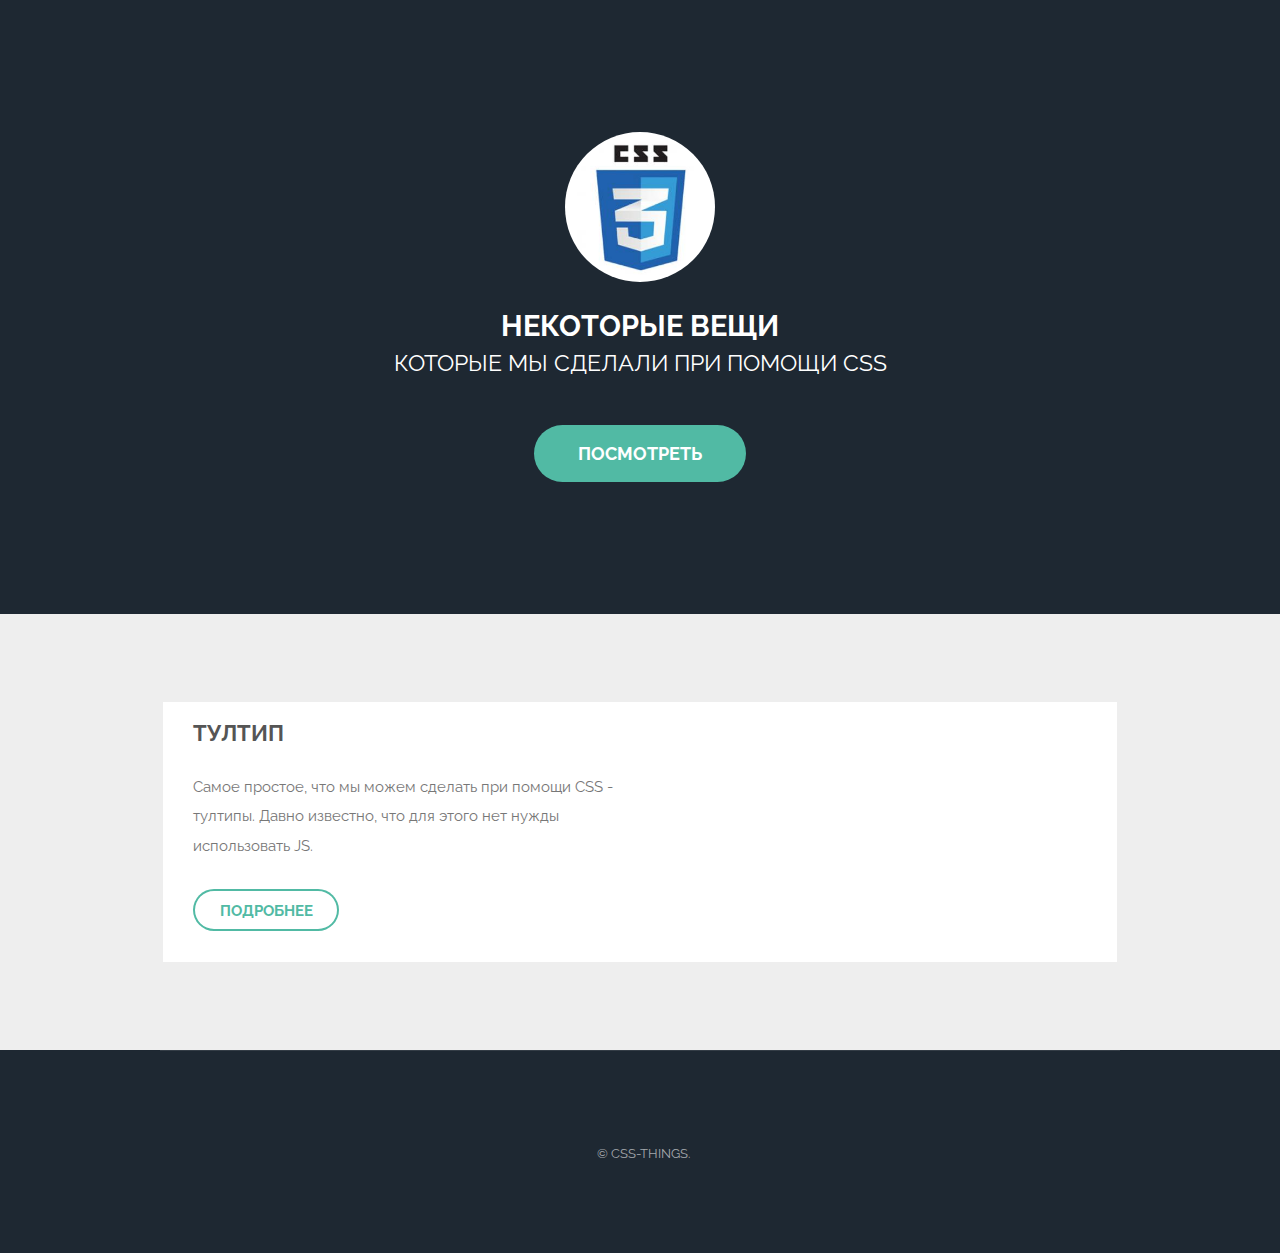
==== index.html @ 09494d71 "start" ====
<!DOCTYPE HTML>
<html>
	<head>
		<title>CSS things</title>
		<meta charset="utf-8" />
		<meta name="viewport" content="width=device-width, initial-scale=1" />
		<link rel="stylesheet" href="css/main.css" />
	</head>
	<body>
		<header>
			<section id="banner">
				<div class="logo"></div>
				<h1>
					Некоторые вещи
					<span>которые мы сделали при помощи css</span>
				</h1>
				<ul class="actions">
					<li>
						<a href="#feed" class="button big special">
							Посмотреть
						</a>
					</li>
				</ul>
			</section>
		</header>

			<section id="feed" class="wrapper style1">

			<div class="inner">
				<!--<article class="feature left">-->
					<!--<span class="image"><img src="images/pic01.jpg" alt="" /></span>-->
					<!--<div class="content">-->
						<!--<h2>Integer vitae libero acrisus egestas placerat  sollicitudin</h2>-->
						<!--<p>Sed egestas, ante et vulputate volutpat, eros pede semper est, vitae luctus metus libero eu augue. Morbi purus libero, faucibus adipiscing, commodo quis, gravida id, est.</p>-->
						<!--<ul class="actions">-->
							<!--<li>-->
								<!--<a href="#" class="button alt">More</a>-->
							<!--</li>-->
						<!--</ul>-->
					<!--</div>-->
				<!--</article>-->

				<article class="feature right">
					<span class="image"><img src="images/pic02.jpg" alt="" /></span>
					<div class="content">
						<h2>Тултип</h2>
						<p>
							Самое простое, что мы можем сделать при помощи CSS - тултипы. Давно известно, что для этого нет нужды использовать JS.
						</p>
						<ul class="actions">
							<li>
								<a href="tooltip" class="button alt">Подробнее</a>
							</li>
						</ul>
					</div>
				</article>

			</div>
		</section>

		<footer id="footer">
			<div class="inner">
				<ul class="copyright">
					<li>&copy; CSS-Things.</li>
				</ul>
			</div>
		</footer>
	</body>
</html>
---- css/main.css ----
@charset "UTF-8";
@import url(font-awesome.min.css);
@import url("https://fonts.googleapis.com/css?family=Raleway:400,500,700");

/*
	Retrospect by TEMPLATED
	templated.co @templatedco
	Released for free under the Creative Commons Attribution 3.0 license (templated.co/license)
*/

/* Reset */

	html, body, div, span, applet, object, iframe, h1, h2, h3, h4, h5, h6, p, blockquote, pre, a, abbr, acronym, address, big, cite, code, del, dfn, em, img, ins, kbd, q, s, samp, small, strike, strong, sub, sup, tt, var, b, u, i, center, dl, dt, dd, ol, ul, li, fieldset, form, label, legend, table, caption, tbody, tfoot, thead, tr, th, td, article, aside, canvas, details, embed, figure, figcaption, footer, header, hgroup, menu, nav, output, ruby, section, summary, time, mark, audio, video {
		margin: 0;
		padding: 0;
		border: 0;
		font-size: 100%;
		font: inherit;
		vertical-align: baseline;
	}

	article, aside, details, figcaption, figure, footer, header, hgroup, menu, nav, section {
		display: block;
	}

	body {
		line-height: 1;
	}

	ol, ul {
		list-style: none;
	}

	blockquote, q {
		quotes: none;
	}

	blockquote:before, blockquote:after, q:before, q:after {
		content: '';
		content: none;
	}

	table {
		border-collapse: collapse;
		border-spacing: 0;
	}

	body {
		-webkit-text-size-adjust: none;
	}

/* Box Model */

	*, *:before, *:after {
		-moz-box-sizing: border-box;
		-webkit-box-sizing: border-box;
		box-sizing: border-box;
	}

/* Containers */

	.container {
		margin-left: auto;
		margin-right: auto;
	}

	.container.\31 25\25 {
		width: 100%;
		max-width: 100em;
		min-width: 80em;
	}

	.container.\37 5\25 {
		width: 60em;
	}

	.container.\35 0\25 {
		width: 40em;
	}

	.container.\32 5\25 {
		width: 20em;
	}

	.container {
		width: 80em;
	}

	@media screen and (max-width: 1680px) {

		.container.\31 25\25 {
			width: 100%;
			max-width: 100em;
			min-width: 80em;
		}

		.container.\37 5\25 {
			width: 60em;
		}

		.container.\35 0\25 {
			width: 40em;
		}

		.container.\32 5\25 {
			width: 20em;
		}

		.container {
			width: 80em;
		}

	}

	@media screen and (max-width: 1280px) {

		.container.\31 25\25 {
			width: 100%;
			max-width: 81.25em;
			min-width: 65em;
		}

		.container.\37 5\25 {
			width: 48.75em;
		}

		.container.\35 0\25 {
			width: 32.5em;
		}

		.container.\32 5\25 {
			width: 16.25em;
		}

		.container {
			width: 65em;
		}

	}

	@media screen and (max-width: 980px) {

		.container.\31 25\25 {
			width: 100%;
			max-width: 112.5%;
			min-width: 90%;
		}

		.container.\37 5\25 {
			width: 67.5%;
		}

		.container.\35 0\25 {
			width: 45%;
		}

		.container.\32 5\25 {
			width: 22.5%;
		}

		.container {
			width: 90% !important;
		}

	}

	@media screen and (max-width: 736px) {

		.container.\31 25\25 {
			width: 100%;
			max-width: 112.5%;
			min-width: 90%;
		}

		.container.\37 5\25 {
			width: 67.5%;
		}

		.container.\35 0\25 {
			width: 45%;
		}

		.container.\32 5\25 {
			width: 22.5%;
		}

		.container {
			width: 90% !important;
		}

	}

	@media screen and (max-width: 480px) {

		.container.\31 25\25 {
			width: 100%;
			max-width: 112.5%;
			min-width: 90%;
		}

		.container.\37 5\25 {
			width: 67.5%;
		}

		.container.\35 0\25 {
			width: 45%;
		}

		.container.\32 5\25 {
			width: 22.5%;
		}

		.container {
			width: 90% !important;
		}

	}

/* Grid */

	.row {
		border-bottom: solid 1px transparent;
		-moz-box-sizing: border-box;
		-webkit-box-sizing: border-box;
		box-sizing: border-box;
	}

	.row > * {
		float: left;
		-moz-box-sizing: border-box;
		-webkit-box-sizing: border-box;
		box-sizing: border-box;
	}

	.row:after, .row:before {
		content: '';
		display: block;
		clear: both;
		height: 0;
	}

	.row.uniform > * > :first-child {
		margin-top: 0;
	}

	.row.uniform > * > :last-child {
		margin-bottom: 0;
	}

	.row.\30 \25 > * {
		padding: 0 0 0 0em;
	}

	.row.\30 \25 {
		margin: 0 0 -1px 0em;
	}

	.row.uniform.\30 \25 > * {
		padding: 0em 0 0 0em;
	}

	.row.uniform.\30 \25 {
		margin: 0em 0 -1px 0em;
	}

	.row > * {
		padding: 0 0 0 2em;
	}

	.row {
		margin: 0 0 -1px -2em;
	}

	.row.uniform > * {
		padding: 2em 0 0 2em;
	}

	.row.uniform {
		margin: -2em 0 -1px -2em;
	}

	.row.\32 00\25 > * {
		padding: 0 0 0 4em;
	}

	.row.\32 00\25 {
		margin: 0 0 -1px -4em;
	}

	.row.uniform.\32 00\25 > * {
		padding: 4em 0 0 4em;
	}

	.row.uniform.\32 00\25 {
		margin: -4em 0 -1px -4em;
	}

	.row.\31 50\25 > * {
		padding: 0 0 0 3em;
	}

	.row.\31 50\25 {
		margin: 0 0 -1px -3em;
	}

	.row.uniform.\31 50\25 > * {
		padding: 3em 0 0 3em;
	}

	.row.uniform.\31 50\25 {
		margin: -3em 0 -1px -3em;
	}

	.row.\35 0\25 > * {
		padding: 0 0 0 1em;
	}

	.row.\35 0\25 {
		margin: 0 0 -1px -1em;
	}

	.row.uniform.\35 0\25 > * {
		padding: 1em 0 0 1em;
	}

	.row.uniform.\35 0\25 {
		margin: -1em 0 -1px -1em;
	}

	.row.\32 5\25 > * {
		padding: 0 0 0 0.5em;
	}

	.row.\32 5\25 {
		margin: 0 0 -1px -0.5em;
	}

	.row.uniform.\32 5\25 > * {
		padding: 0.5em 0 0 0.5em;
	}

	.row.uniform.\32 5\25 {
		margin: -0.5em 0 -1px -0.5em;
	}

	.\31 2u, .\31 2u\24 {
		width: 100%;
		clear: none;
		margin-left: 0;
	}

	.\31 1u, .\31 1u\24 {
		width: 91.6666666667%;
		clear: none;
		margin-left: 0;
	}

	.\31 0u, .\31 0u\24 {
		width: 83.3333333333%;
		clear: none;
		margin-left: 0;
	}

	.\39 u, .\39 u\24 {
		width: 75%;
		clear: none;
		margin-left: 0;
	}

	.\38 u, .\38 u\24 {
		width: 66.6666666667%;
		clear: none;
		margin-left: 0;
	}

	.\37 u, .\37 u\24 {
		width: 58.3333333333%;
		clear: none;
		margin-left: 0;
	}

	.\36 u, .\36 u\24 {
		width: 50%;
		clear: none;
		margin-left: 0;
	}

	.\35 u, .\35 u\24 {
		width: 41.6666666667%;
		clear: none;
		margin-left: 0;
	}

	.\34 u, .\34 u\24 {
		width: 33.3333333333%;
		clear: none;
		margin-left: 0;
	}

	.\33 u, .\33 u\24 {
		width: 25%;
		clear: none;
		margin-left: 0;
	}

	.\32 u, .\32 u\24 {
		width: 16.6666666667%;
		clear: none;
		margin-left: 0;
	}

	.\31 u, .\31 u\24 {
		width: 8.3333333333%;
		clear: none;
		margin-left: 0;
	}

	.\31 2u\24 + *,
	.\31 1u\24 + *,
	.\31 0u\24 + *,
	.\39 u\24 + *,
	.\38 u\24 + *,
	.\37 u\24 + *,
	.\36 u\24 + *,
	.\35 u\24 + *,
	.\34 u\24 + *,
	.\33 u\24 + *,
	.\32 u\24 + *,
	.\31 u\24 + * {
		clear: left;
	}

	.\-11u {
		margin-left: 91.66667%;
	}

	.\-10u {
		margin-left: 83.33333%;
	}

	.\-9u {
		margin-left: 75%;
	}

	.\-8u {
		margin-left: 66.66667%;
	}

	.\-7u {
		margin-left: 58.33333%;
	}

	.\-6u {
		margin-left: 50%;
	}

	.\-5u {
		margin-left: 41.66667%;
	}

	.\-4u {
		margin-left: 33.33333%;
	}

	.\-3u {
		margin-left: 25%;
	}

	.\-2u {
		margin-left: 16.66667%;
	}

	.\-1u {
		margin-left: 8.33333%;
	}

	@media screen and (max-width: 1680px) {

		.row > * {
			padding: 0 0 0 2em;
		}

		.row {
			margin: 0 0 -1px -2em;
		}

		.row.uniform > * {
			padding: 2em 0 0 2em;
		}

		.row.uniform {
			margin: -2em 0 -1px -2em;
		}

		.row.\32 00\25 > * {
			padding: 0 0 0 4em;
		}

		.row.\32 00\25 {
			margin: 0 0 -1px -4em;
		}

		.row.uniform.\32 00\25 > * {
			padding: 4em 0 0 4em;
		}

		.row.uniform.\32 00\25 {
			margin: -4em 0 -1px -4em;
		}

		.row.\31 50\25 > * {
			padding: 0 0 0 3em;
		}

		.row.\31 50\25 {
			margin: 0 0 -1px -3em;
		}

		.row.uniform.\31 50\25 > * {
			padding: 3em 0 0 3em;
		}

		.row.uniform.\31 50\25 {
			margin: -3em 0 -1px -3em;
		}

		.row.\35 0\25 > * {
			padding: 0 0 0 1em;
		}

		.row.\35 0\25 {
			margin: 0 0 -1px -1em;
		}

		.row.uniform.\35 0\25 > * {
			padding: 1em 0 0 1em;
		}

		.row.uniform.\35 0\25 {
			margin: -1em 0 -1px -1em;
		}

		.row.\32 5\25 > * {
			padding: 0 0 0 0.5em;
		}

		.row.\32 5\25 {
			margin: 0 0 -1px -0.5em;
		}

		.row.uniform.\32 5\25 > * {
			padding: 0.5em 0 0 0.5em;
		}

		.row.uniform.\32 5\25 {
			margin: -0.5em 0 -1px -0.5em;
		}

		.\31 2u\28xlarge\29, .\31 2u\24\28xlarge\29 {
			width: 100%;
			clear: none;
			margin-left: 0;
		}

		.\31 1u\28xlarge\29, .\31 1u\24\28xlarge\29 {
			width: 91.6666666667%;
			clear: none;
			margin-left: 0;
		}

		.\31 0u\28xlarge\29, .\31 0u\24\28xlarge\29 {
			width: 83.3333333333%;
			clear: none;
			margin-left: 0;
		}

		.\39 u\28xlarge\29, .\39 u\24\28xlarge\29 {
			width: 75%;
			clear: none;
			margin-left: 0;
		}

		.\38 u\28xlarge\29, .\38 u\24\28xlarge\29 {
			width: 66.6666666667%;
			clear: none;
			margin-left: 0;
		}

		.\37 u\28xlarge\29, .\37 u\24\28xlarge\29 {
			width: 58.3333333333%;
			clear: none;
			margin-left: 0;
		}

		.\36 u\28xlarge\29, .\36 u\24\28xlarge\29 {
			width: 50%;
			clear: none;
			margin-left: 0;
		}

		.\35 u\28xlarge\29, .\35 u\24\28xlarge\29 {
			width: 41.6666666667%;
			clear: none;
			margin-left: 0;
		}

		.\34 u\28xlarge\29, .\34 u\24\28xlarge\29 {
			width: 33.3333333333%;
			clear: none;
			margin-left: 0;
		}

		.\33 u\28xlarge\29, .\33 u\24\28xlarge\29 {
			width: 25%;
			clear: none;
			margin-left: 0;
		}

		.\32 u\28xlarge\29, .\32 u\24\28xlarge\29 {
			width: 16.6666666667%;
			clear: none;
			margin-left: 0;
		}

		.\31 u\28xlarge\29, .\31 u\24\28xlarge\29 {
			width: 8.3333333333%;
			clear: none;
			margin-left: 0;
		}

		.\31 2u\24\28xlarge\29 + *,
		.\31 1u\24\28xlarge\29 + *,
		.\31 0u\24\28xlarge\29 + *,
		.\39 u\24\28xlarge\29 + *,
		.\38 u\24\28xlarge\29 + *,
		.\37 u\24\28xlarge\29 + *,
		.\36 u\24\28xlarge\29 + *,
		.\35 u\24\28xlarge\29 + *,
		.\34 u\24\28xlarge\29 + *,
		.\33 u\24\28xlarge\29 + *,
		.\32 u\24\28xlarge\29 + *,
		.\31 u\24\28xlarge\29 + * {
			clear: left;
		}

		.\-11u\28xlarge\29 {
			margin-left: 91.66667%;
		}

		.\-10u\28xlarge\29 {
			margin-left: 83.33333%;
		}

		.\-9u\28xlarge\29 {
			margin-left: 75%;
		}

		.\-8u\28xlarge\29 {
			margin-left: 66.66667%;
		}

		.\-7u\28xlarge\29 {
			margin-left: 58.33333%;
		}

		.\-6u\28xlarge\29 {
			margin-left: 50%;
		}

		.\-5u\28xlarge\29 {
			margin-left: 41.66667%;
		}

		.\-4u\28xlarge\29 {
			margin-left: 33.33333%;
		}

		.\-3u\28xlarge\29 {
			margin-left: 25%;
		}

		.\-2u\28xlarge\29 {
			margin-left: 16.66667%;
		}

		.\-1u\28xlarge\29 {
			margin-left: 8.33333%;
		}

	}

	@media screen and (max-width: 1280px) {

		.row > * {
			padding: 0 0 0 1.5em;
		}

		.row {
			margin: 0 0 -1px -1.5em;
		}

		.row.uniform > * {
			padding: 1.5em 0 0 1.5em;
		}

		.row.uniform {
			margin: -1.5em 0 -1px -1.5em;
		}

		.row.\32 00\25 > * {
			padding: 0 0 0 3em;
		}

		.row.\32 00\25 {
			margin: 0 0 -1px -3em;
		}

		.row.uniform.\32 00\25 > * {
			padding: 3em 0 0 3em;
		}

		.row.uniform.\32 00\25 {
			margin: -3em 0 -1px -3em;
		}

		.row.\31 50\25 > * {
			padding: 0 0 0 2.25em;
		}

		.row.\31 50\25 {
			margin: 0 0 -1px -2.25em;
		}

		.row.uniform.\31 50\25 > * {
			padding: 2.25em 0 0 2.25em;
		}

		.row.uniform.\31 50\25 {
			margin: -2.25em 0 -1px -2.25em;
		}

		.row.\35 0\25 > * {
			padding: 0 0 0 0.75em;
		}

		.row.\35 0\25 {
			margin: 0 0 -1px -0.75em;
		}

		.row.uniform.\35 0\25 > * {
			padding: 0.75em 0 0 0.75em;
		}

		.row.uniform.\35 0\25 {
			margin: -0.75em 0 -1px -0.75em;
		}

		.row.\32 5\25 > * {
			padding: 0 0 0 0.375em;
		}

		.row.\32 5\25 {
			margin: 0 0 -1px -0.375em;
		}

		.row.uniform.\32 5\25 > * {
			padding: 0.375em 0 0 0.375em;
		}

		.row.uniform.\32 5\25 {
			margin: -0.375em 0 -1px -0.375em;
		}

		.\31 2u\28large\29, .\31 2u\24\28large\29 {
			width: 100%;
			clear: none;
			margin-left: 0;
		}

		.\31 1u\28large\29, .\31 1u\24\28large\29 {
			width: 91.6666666667%;
			clear: none;
			margin-left: 0;
		}

		.\31 0u\28large\29, .\31 0u\24\28large\29 {
			width: 83.3333333333%;
			clear: none;
			margin-left: 0;
		}

		.\39 u\28large\29, .\39 u\24\28large\29 {
			width: 75%;
			clear: none;
			margin-left: 0;
		}

		.\38 u\28large\29, .\38 u\24\28large\29 {
			width: 66.6666666667%;
			clear: none;
			margin-left: 0;
		}

		.\37 u\28large\29, .\37 u\24\28large\29 {
			width: 58.3333333333%;
			clear: none;
			margin-left: 0;
		}

		.\36 u\28large\29, .\36 u\24\28large\29 {
			width: 50%;
			clear: none;
			margin-left: 0;
		}

		.\35 u\28large\29, .\35 u\24\28large\29 {
			width: 41.6666666667%;
			clear: none;
			margin-left: 0;
		}

		.\34 u\28large\29, .\34 u\24\28large\29 {
			width: 33.3333333333%;
			clear: none;
			margin-left: 0;
		}

		.\33 u\28large\29, .\33 u\24\28large\29 {
			width: 25%;
			clear: none;
			margin-left: 0;
		}

		.\32 u\28large\29, .\32 u\24\28large\29 {
			width: 16.6666666667%;
			clear: none;
			margin-left: 0;
		}

		.\31 u\28large\29, .\31 u\24\28large\29 {
			width: 8.3333333333%;
			clear: none;
			margin-left: 0;
		}

		.\31 2u\24\28large\29 + *,
		.\31 1u\24\28large\29 + *,
		.\31 0u\24\28large\29 + *,
		.\39 u\24\28large\29 + *,
		.\38 u\24\28large\29 + *,
		.\37 u\24\28large\29 + *,
		.\36 u\24\28large\29 + *,
		.\35 u\24\28large\29 + *,
		.\34 u\24\28large\29 + *,
		.\33 u\24\28large\29 + *,
		.\32 u\24\28large\29 + *,
		.\31 u\24\28large\29 + * {
			clear: left;
		}

		.\-11u\28large\29 {
			margin-left: 91.66667%;
		}

		.\-10u\28large\29 {
			margin-left: 83.33333%;
		}

		.\-9u\28large\29 {
			margin-left: 75%;
		}

		.\-8u\28large\29 {
			margin-left: 66.66667%;
		}

		.\-7u\28large\29 {
			margin-left: 58.33333%;
		}

		.\-6u\28large\29 {
			margin-left: 50%;
		}

		.\-5u\28large\29 {
			margin-left: 41.66667%;
		}

		.\-4u\28large\29 {
			margin-left: 33.33333%;
		}

		.\-3u\28large\29 {
			margin-left: 25%;
		}

		.\-2u\28large\29 {
			margin-left: 16.66667%;
		}

		.\-1u\28large\29 {
			margin-left: 8.33333%;
		}

	}

	@media screen and (max-width: 980px) {

		.row > * {
			padding: 0 0 0 1.5em;
		}

		.row {
			margin: 0 0 -1px -1.5em;
		}

		.row.uniform > * {
			padding: 1.5em 0 0 1.5em;
		}

		.row.uniform {
			margin: -1.5em 0 -1px -1.5em;
		}

		.row.\32 00\25 > * {
			padding: 0 0 0 3em;
		}

		.row.\32 00\25 {
			margin: 0 0 -1px -3em;
		}

		.row.uniform.\32 00\25 > * {
			padding: 3em 0 0 3em;
		}

		.row.uniform.\32 00\25 {
			margin: -3em 0 -1px -3em;
		}

		.row.\31 50\25 > * {
			padding: 0 0 0 2.25em;
		}

		.row.\31 50\25 {
			margin: 0 0 -1px -2.25em;
		}

		.row.uniform.\31 50\25 > * {
			padding: 2.25em 0 0 2.25em;
		}

		.row.uniform.\31 50\25 {
			margin: -2.25em 0 -1px -2.25em;
		}

		.row.\35 0\25 > * {
			padding: 0 0 0 0.75em;
		}

		.row.\35 0\25 {
			margin: 0 0 -1px -0.75em;
		}

		.row.uniform.\35 0\25 > * {
			padding: 0.75em 0 0 0.75em;
		}

		.row.uniform.\35 0\25 {
			margin: -0.75em 0 -1px -0.75em;
		}

		.row.\32 5\25 > * {
			padding: 0 0 0 0.375em;
		}

		.row.\32 5\25 {
			margin: 0 0 -1px -0.375em;
		}

		.row.uniform.\32 5\25 > * {
			padding: 0.375em 0 0 0.375em;
		}

		.row.uniform.\32 5\25 {
			margin: -0.375em 0 -1px -0.375em;
		}

		.\31 2u\28medium\29, .\31 2u\24\28medium\29 {
			width: 100%;
			clear: none;
			margin-left: 0;
		}

		.\31 1u\28medium\29, .\31 1u\24\28medium\29 {
			width: 91.6666666667%;
			clear: none;
			margin-left: 0;
		}

		.\31 0u\28medium\29, .\31 0u\24\28medium\29 {
			width: 83.3333333333%;
			clear: none;
			margin-left: 0;
		}

		.\39 u\28medium\29, .\39 u\24\28medium\29 {
			width: 75%;
			clear: none;
			margin-left: 0;
		}

		.\38 u\28medium\29, .\38 u\24\28medium\29 {
			width: 66.6666666667%;
			clear: none;
			margin-left: 0;
		}

		.\37 u\28medium\29, .\37 u\24\28medium\29 {
			width: 58.3333333333%;
			clear: none;
			margin-left: 0;
		}

		.\36 u\28medium\29, .\36 u\24\28medium\29 {
			width: 50%;
			clear: none;
			margin-left: 0;
		}

		.\35 u\28medium\29, .\35 u\24\28medium\29 {
			width: 41.6666666667%;
			clear: none;
			margin-left: 0;
		}

		.\34 u\28medium\29, .\34 u\24\28medium\29 {
			width: 33.3333333333%;
			clear: none;
			margin-left: 0;
		}

		.\33 u\28medium\29, .\33 u\24\28medium\29 {
			width: 25%;
			clear: none;
			margin-left: 0;
		}

		.\32 u\28medium\29, .\32 u\24\28medium\29 {
			width: 16.6666666667%;
			clear: none;
			margin-left: 0;
		}

		.\31 u\28medium\29, .\31 u\24\28medium\29 {
			width: 8.3333333333%;
			clear: none;
			margin-left: 0;
		}

		.\31 2u\24\28medium\29 + *,
		.\31 1u\24\28medium\29 + *,
		.\31 0u\24\28medium\29 + *,
		.\39 u\24\28medium\29 + *,
		.\38 u\24\28medium\29 + *,
		.\37 u\24\28medium\29 + *,
		.\36 u\24\28medium\29 + *,
		.\35 u\24\28medium\29 + *,
		.\34 u\24\28medium\29 + *,
		.\33 u\24\28medium\29 + *,
		.\32 u\24\28medium\29 + *,
		.\31 u\24\28medium\29 + * {
			clear: left;
		}

		.\-11u\28medium\29 {
			margin-left: 91.66667%;
		}

		.\-10u\28medium\29 {
			margin-left: 83.33333%;
		}

		.\-9u\28medium\29 {
			margin-left: 75%;
		}

		.\-8u\28medium\29 {
			margin-left: 66.66667%;
		}

		.\-7u\28medium\29 {
			margin-left: 58.33333%;
		}

		.\-6u\28medium\29 {
			margin-left: 50%;
		}

		.\-5u\28medium\29 {
			margin-left: 41.66667%;
		}

		.\-4u\28medium\29 {
			margin-left: 33.33333%;
		}

		.\-3u\28medium\29 {
			margin-left: 25%;
		}

		.\-2u\28medium\29 {
			margin-left: 16.66667%;
		}

		.\-1u\28medium\29 {
			margin-left: 8.33333%;
		}

	}

	@media screen and (max-width: 736px) {

		.row > * {
			padding: 0 0 0 1.25em;
		}

		.row {
			margin: 0 0 -1px -1.25em;
		}

		.row.uniform > * {
			padding: 1.25em 0 0 1.25em;
		}

		.row.uniform {
			margin: -1.25em 0 -1px -1.25em;
		}

		.row.\32 00\25 > * {
			padding: 0 0 0 2.5em;
		}

		.row.\32 00\25 {
			margin: 0 0 -1px -2.5em;
		}

		.row.uniform.\32 00\25 > * {
			padding: 2.5em 0 0 2.5em;
		}

		.row.uniform.\32 00\25 {
			margin: -2.5em 0 -1px -2.5em;
		}

		.row.\31 50\25 > * {
			padding: 0 0 0 1.875em;
		}

		.row.\31 50\25 {
			margin: 0 0 -1px -1.875em;
		}

		.row.uniform.\31 50\25 > * {
			padding: 1.875em 0 0 1.875em;
		}

		.row.uniform.\31 50\25 {
			margin: -1.875em 0 -1px -1.875em;
		}

		.row.\35 0\25 > * {
			padding: 0 0 0 0.625em;
		}

		.row.\35 0\25 {
			margin: 0 0 -1px -0.625em;
		}

		.row.uniform.\35 0\25 > * {
			padding: 0.625em 0 0 0.625em;
		}

		.row.uniform.\35 0\25 {
			margin: -0.625em 0 -1px -0.625em;
		}

		.row.\32 5\25 > * {
			padding: 0 0 0 0.3125em;
		}

		.row.\32 5\25 {
			margin: 0 0 -1px -0.3125em;
		}

		.row.uniform.\32 5\25 > * {
			padding: 0.3125em 0 0 0.3125em;
		}

		.row.uniform.\32 5\25 {
			margin: -0.3125em 0 -1px -0.3125em;
		}

		.\31 2u\28small\29, .\31 2u\24\28small\29 {
			width: 100%;
			clear: none;
			margin-left: 0;
		}

		.\31 1u\28small\29, .\31 1u\24\28small\29 {
			width: 91.6666666667%;
			clear: none;
			margin-left: 0;
		}

		.\31 0u\28small\29, .\31 0u\24\28small\29 {
			width: 83.3333333333%;
			clear: none;
			margin-left: 0;
		}

		.\39 u\28small\29, .\39 u\24\28small\29 {
			width: 75%;
			clear: none;
			margin-left: 0;
		}

		.\38 u\28small\29, .\38 u\24\28small\29 {
			width: 66.6666666667%;
			clear: none;
			margin-left: 0;
		}

		.\37 u\28small\29, .\37 u\24\28small\29 {
			width: 58.3333333333%;
			clear: none;
			margin-left: 0;
		}

		.\36 u\28small\29, .\36 u\24\28small\29 {
			width: 50%;
			clear: none;
			margin-left: 0;
		}

		.\35 u\28small\29, .\35 u\24\28small\29 {
			width: 41.6666666667%;
			clear: none;
			margin-left: 0;
		}

		.\34 u\28small\29, .\34 u\24\28small\29 {
			width: 33.3333333333%;
			clear: none;
			margin-left: 0;
		}

		.\33 u\28small\29, .\33 u\24\28small\29 {
			width: 25%;
			clear: none;
			margin-left: 0;
		}

		.\32 u\28small\29, .\32 u\24\28small\29 {
			width: 16.6666666667%;
			clear: none;
			margin-left: 0;
		}

		.\31 u\28small\29, .\31 u\24\28small\29 {
			width: 8.3333333333%;
			clear: none;
			margin-left: 0;
		}

		.\31 2u\24\28small\29 + *,
		.\31 1u\24\28small\29 + *,
		.\31 0u\24\28small\29 + *,
		.\39 u\24\28small\29 + *,
		.\38 u\24\28small\29 + *,
		.\37 u\24\28small\29 + *,
		.\36 u\24\28small\29 + *,
		.\35 u\24\28small\29 + *,
		.\34 u\24\28small\29 + *,
		.\33 u\24\28small\29 + *,
		.\32 u\24\28small\29 + *,
		.\31 u\24\28small\29 + * {
			clear: left;
		}

		.\-11u\28small\29 {
			margin-left: 91.66667%;
		}

		.\-10u\28small\29 {
			margin-left: 83.33333%;
		}

		.\-9u\28small\29 {
			margin-left: 75%;
		}

		.\-8u\28small\29 {
			margin-left: 66.66667%;
		}

		.\-7u\28small\29 {
			margin-left: 58.33333%;
		}

		.\-6u\28small\29 {
			margin-left: 50%;
		}

		.\-5u\28small\29 {
			margin-left: 41.66667%;
		}

		.\-4u\28small\29 {
			margin-left: 33.33333%;
		}

		.\-3u\28small\29 {
			margin-left: 25%;
		}

		.\-2u\28small\29 {
			margin-left: 16.66667%;
		}

		.\-1u\28small\29 {
			margin-left: 8.33333%;
		}

	}

	@media screen and (max-width: 480px) {

		.row > * {
			padding: 0 0 0 1.25em;
		}

		.row {
			margin: 0 0 -1px -1.25em;
		}

		.row.uniform > * {
			padding: 1.25em 0 0 1.25em;
		}

		.row.uniform {
			margin: -1.25em 0 -1px -1.25em;
		}

		.row.\32 00\25 > * {
			padding: 0 0 0 2.5em;
		}

		.row.\32 00\25 {
			margin: 0 0 -1px -2.5em;
		}

		.row.uniform.\32 00\25 > * {
			padding: 2.5em 0 0 2.5em;
		}

		.row.uniform.\32 00\25 {
			margin: -2.5em 0 -1px -2.5em;
		}

		.row.\31 50\25 > * {
			padding: 0 0 0 1.875em;
		}

		.row.\31 50\25 {
			margin: 0 0 -1px -1.875em;
		}

		.row.uniform.\31 50\25 > * {
			padding: 1.875em 0 0 1.875em;
		}

		.row.uniform.\31 50\25 {
			margin: -1.875em 0 -1px -1.875em;
		}

		.row.\35 0\25 > * {
			padding: 0 0 0 0.625em;
		}

		.row.\35 0\25 {
			margin: 0 0 -1px -0.625em;
		}

		.row.uniform.\35 0\25 > * {
			padding: 0.625em 0 0 0.625em;
		}

		.row.uniform.\35 0\25 {
			margin: -0.625em 0 -1px -0.625em;
		}

		.row.\32 5\25 > * {
			padding: 0 0 0 0.3125em;
		}

		.row.\32 5\25 {
			margin: 0 0 -1px -0.3125em;
		}

		.row.uniform.\32 5\25 > * {
			padding: 0.3125em 0 0 0.3125em;
		}

		.row.uniform.\32 5\25 {
			margin: -0.3125em 0 -1px -0.3125em;
		}

		.\31 2u\28xsmall\29, .\31 2u\24\28xsmall\29 {
			width: 100%;
			clear: none;
			margin-left: 0;
		}

		.\31 1u\28xsmall\29, .\31 1u\24\28xsmall\29 {
			width: 91.6666666667%;
			clear: none;
			margin-left: 0;
		}

		.\31 0u\28xsmall\29, .\31 0u\24\28xsmall\29 {
			width: 83.3333333333%;
			clear: none;
			margin-left: 0;
		}

		.\39 u\28xsmall\29, .\39 u\24\28xsmall\29 {
			width: 75%;
			clear: none;
			margin-left: 0;
		}

		.\38 u\28xsmall\29, .\38 u\24\28xsmall\29 {
			width: 66.6666666667%;
			clear: none;
			margin-left: 0;
		}

		.\37 u\28xsmall\29, .\37 u\24\28xsmall\29 {
			width: 58.3333333333%;
			clear: none;
			margin-left: 0;
		}

		.\36 u\28xsmall\29, .\36 u\24\28xsmall\29 {
			width: 50%;
			clear: none;
			margin-left: 0;
		}

		.\35 u\28xsmall\29, .\35 u\24\28xsmall\29 {
			width: 41.6666666667%;
			clear: none;
			margin-left: 0;
		}

		.\34 u\28xsmall\29, .\34 u\24\28xsmall\29 {
			width: 33.3333333333%;
			clear: none;
			margin-left: 0;
		}

		.\33 u\28xsmall\29, .\33 u\24\28xsmall\29 {
			width: 25%;
			clear: none;
			margin-left: 0;
		}

		.\32 u\28xsmall\29, .\32 u\24\28xsmall\29 {
			width: 16.6666666667%;
			clear: none;
			margin-left: 0;
		}

		.\31 u\28xsmall\29, .\31 u\24\28xsmall\29 {
			width: 8.3333333333%;
			clear: none;
			margin-left: 0;
		}

		.\31 2u\24\28xsmall\29 + *,
		.\31 1u\24\28xsmall\29 + *,
		.\31 0u\24\28xsmall\29 + *,
		.\39 u\24\28xsmall\29 + *,
		.\38 u\24\28xsmall\29 + *,
		.\37 u\24\28xsmall\29 + *,
		.\36 u\24\28xsmall\29 + *,
		.\35 u\24\28xsmall\29 + *,
		.\34 u\24\28xsmall\29 + *,
		.\33 u\24\28xsmall\29 + *,
		.\32 u\24\28xsmall\29 + *,
		.\31 u\24\28xsmall\29 + * {
			clear: left;
		}

		.\-11u\28xsmall\29 {
			margin-left: 91.66667%;
		}

		.\-10u\28xsmall\29 {
			margin-left: 83.33333%;
		}

		.\-9u\28xsmall\29 {
			margin-left: 75%;
		}

		.\-8u\28xsmall\29 {
			margin-left: 66.66667%;
		}

		.\-7u\28xsmall\29 {
			margin-left: 58.33333%;
		}

		.\-6u\28xsmall\29 {
			margin-left: 50%;
		}

		.\-5u\28xsmall\29 {
			margin-left: 41.66667%;
		}

		.\-4u\28xsmall\29 {
			margin-left: 33.33333%;
		}

		.\-3u\28xsmall\29 {
			margin-left: 25%;
		}

		.\-2u\28xsmall\29 {
			margin-left: 16.66667%;
		}

		.\-1u\28xsmall\29 {
			margin-left: 8.33333%;
		}

	}

/* Basic */

	@-ms-viewport {
		width: device-width;
	}

	body {
		-ms-overflow-style: scrollbar;
	}

	@media screen and (max-width: 480px) {

		html, body {
			min-width: 320px;
		}

	}

	body {
		background: #fff;
	}

		body.is-loading *, body.is-loading *:before, body.is-loading *:after {
			-moz-animation: none !important;
			-webkit-animation: none !important;
			-ms-animation: none !important;
			animation: none !important;
			-moz-transition: none !important;
			-webkit-transition: none !important;
			-ms-transition: none !important;
			transition: none !important;
		}

/* Type */

	body {
		background-color: #fff;
		color: #777;
	}

	body, input, select, textarea {
		font-family: "Raleway", Helvetica, sans-serif;
		font-size: 13pt;
		font-weight: 400;
		line-height: 2em;
	}

		@media screen and (max-width: 1680px) {

			body, input, select, textarea {
				font-size: 11pt;
			}

		}

		@media screen and (max-width: 1280px) {

			body, input, select, textarea {
				font-size: 11pt;
			}

		}

		@media screen and (max-width: 980px) {

			body, input, select, textarea {
				font-size: 12pt;
			}

		}

		@media screen and (max-width: 736px) {

			body, input, select, textarea {
				font-size: 12pt;
			}

		}

		@media screen and (max-width: 480px) {

			body, input, select, textarea {
				font-size: 12pt;
			}

		}

	a {
		text-decoration: underline;
	}

		a:hover {
			text-decoration: none;
		}

	strong, b {
		font-weight: 700;
	}

	em, i {
		font-style: italic;
	}

	p {
		margin: 0 0 2em 0;
	}

	h1, h2, h3, h4, h5, h6 {
		font-weight: 700;
		line-height: 1em;
		margin: 0 0 1em 0;
		text-transform: uppercase;
	}

		h1 a, h2 a, h3 a, h4 a, h5 a, h6 a {
			text-decoration: none;
		}

	h2 {
		font-size: 1.5em;
		line-height: 1.5em;
	}

	h3 {
		font-size: 1.3em;
		line-height: 1.5em;
	}

	h4 {
		font-size: 1.1em;
		line-height: 1.5em;
	}

	h5 {
		font-size: 0.9em;
		line-height: 1.5em;
	}

	h6 {
		font-size: 0.7em;
		line-height: 1.5em;
	}

	sub {
		font-size: 0.8em;
		position: relative;
		top: 0.5em;
	}

	sup {
		font-size: 0.8em;
		position: relative;
		top: -0.5em;
	}

	blockquote {
		border-left-style: solid;
		border-left-width: 4px;
		font-style: italic;
		margin: 0 0 2em 0;
		padding: 0.5em 0 0.5em 2em;
	}

	code {
		border-radius: 4px;
		border-style: solid;
		border-width: 1px;
		font-family: "Courier New", monospace;
		font-size: 0.9em;
		margin: 0 0.25em;
		padding: 0.25em 0.65em;
	}

	pre {
		-webkit-overflow-scrolling: touch;
		font-family: "Courier New", monospace;
		font-size: 0.9em;
		margin: 0 0 2em 0;
	}

		pre code {
			display: block;
			line-height: 1.75em;
			padding: 1em 1.5em;
			overflow-x: auto;
		}

	hr {
		border: 0;
		border-bottom-style: solid;
		border-bottom-width: 1px;
		margin: 2em 0;
	}

		hr.major {
			margin: 3em 0;
		}

	.align-left {
		text-align: left;
	}

	.align-center {
		text-align: center;
	}

	.align-right {
		text-align: right;
	}

	input, select, textarea {
		color: #25383B;
	}

	a {
		color: #51BAA4;
	}

	strong, b {
		color: #25383B;
	}

	h1, h2, h3, h4, h5, h6 {
		color: #25383B;
	}

	blockquote {
		border-left-color: rgba(144, 144, 144, 0.25);
	}

	code {
		background: rgba(144, 144, 144, 0.075);
		border-color: rgba(144, 144, 144, 0.25);
	}

	hr {
		border-bottom-color: rgba(144, 144, 144, 0.25);
	}

/* Section/Article */

	section.special, article.special, header.special {
		text-align: center;
	}

	header p {
		margin: 0 0 1.5em 0;
		position: relative;
		text-transform: uppercase;
	}

	header h2 + p {
		font-size: 1.25em;
		margin-top: -1em;
		line-height: 1.85em;
	}

	header h3 + p {
		font-size: 1.1em;
		margin-top: -0.8em;
		line-height: 1.5em;
	}

	header h4 + p,
	header h5 + p,
	header h6 + p {
		font-size: 0.9em;
		margin-top: -0.6em;
		line-height: 1.5em;
	}

	header.major {
		margin-bottom: 4em;
	}

		header.major h2 {
			font-size: 2.5em;
		}

	header.narrow {
		max-width: 60%;
		margin-left: auto;
		margin-right: auto;
	}

	@media screen and (max-width: 1280px) {

		header.narrow {
			max-width: 75%;
		}

	}

	@media screen and (max-width: 980px) {

		header.narrow {
			max-width: 100%;
		}

		header.major {
			margin-bottom: 2em;
		}

			header.major h2 {
				font-size: 2em;
			}

	}

	@media screen and (max-width: 736px) {

		header.major h2 {
			font-size: 1.5em;
		}

		header.major p {
			font-size: 1em;
		}

	}

	header p {
		color: #25383B;
	}

/* Form */

	form {
		margin: 0 0 2em 0;
	}

		form ul.actions {
			margin-top: 4em;
		}

		@media screen and (max-width: 736px) {

			form ul.actions {
				margin-top: 2em;
			}

		}

	label {
		display: block;
		font-size: 0.9em;
		font-weight: 700;
		margin: 0 0 1em 0;
	}

	input[type="text"],
	input[type="password"],
	input[type="email"],
	select,
	textarea {
		-moz-appearance: none;
		-webkit-appearance: none;
		-ms-appearance: none;
		appearance: none;
		border-radius: 4px;
		border-style: solid;
		border-width: 1px;
		display: block;
		outline: 0;
		padding: 0 1em;
		text-decoration: none;
		width: 100%;
	}

		input[type="text"]:invalid,
		input[type="password"]:invalid,
		input[type="email"]:invalid,
		select:invalid,
		textarea:invalid {
			box-shadow: none;
		}

	.select-wrapper {
		text-decoration: none;
		display: block;
		position: relative;
	}

		.select-wrapper:before {
			content: "";
			-moz-osx-font-smoothing: grayscale;
			-webkit-font-smoothing: antialiased;
			font-family: FontAwesome;
			font-style: normal;
			font-weight: normal;
			text-transform: none !important;
		}

		.select-wrapper:before {
			display: block;
			height: 3.5em;
			line-height: 3.5em;
			pointer-events: none;
			position: absolute;
			right: 0;
			text-align: center;
			top: 0;
			width: 3.5em;
		}

		.select-wrapper select::-ms-expand {
			display: none;
		}

	input[type="text"],
	input[type="password"],
	input[type="email"],
	select {
		height: 3.5em;
	}

	textarea {
		padding: 0.75em 1em;
	}

	input[type="checkbox"],
	input[type="radio"] {
		-moz-appearance: none;
		-webkit-appearance: none;
		-ms-appearance: none;
		appearance: none;
		display: block;
		float: left;
		margin-right: -2em;
		opacity: 0;
		width: 1em;
		z-index: -1;
	}

		input[type="checkbox"] + label,
		input[type="radio"] + label {
			text-decoration: none;
			cursor: pointer;
			display: inline-block;
			font-size: 1em;
			font-weight: 400;
			padding-left: 2.85em;
			padding-right: 0.75em;
			position: relative;
		}

			input[type="checkbox"] + label:before,
			input[type="radio"] + label:before {
				-moz-osx-font-smoothing: grayscale;
				-webkit-font-smoothing: antialiased;
				font-family: FontAwesome;
				font-style: normal;
				font-weight: normal;
				text-transform: none !important;
			}

			input[type="checkbox"] + label:before,
			input[type="radio"] + label:before {
				border-radius: 4px;
				border-style: solid;
				border-width: 1px;
				content: '';
				display: inline-block;
				height: 2.1em;
				left: 0;
				line-height: 2.0125em;
				position: absolute;
				text-align: center;
				top: 0;
				width: 2.1em;
			}

		input[type="checkbox"]:checked + label:before,
		input[type="radio"]:checked + label:before {
			content: '\f00c';
		}

	input[type="checkbox"] + label:before {
		border-radius: 4px;
	}

	input[type="radio"] + label:before {
		border-radius: 100%;
	}

	::-webkit-input-placeholder {
		opacity: 1.0;
	}

	:-moz-placeholder {
		opacity: 1.0;
	}

	::-moz-placeholder {
		opacity: 1.0;
	}

	:-ms-input-placeholder {
		opacity: 1.0;
	}

	.formerize-placeholder {
		opacity: 1.0;
	}

	label {
		color: #25383B;
	}

	input[type="text"],
	input[type="password"],
	input[type="email"],
	select,
	textarea {
		background-color: rgba(144, 144, 144, 0.075);
		border-color: rgba(144, 144, 144, 0.25);
		color: inherit;
	}

		input[type="text"]:focus,
		input[type="password"]:focus,
		input[type="email"]:focus,
		select:focus,
		textarea:focus {
			border-color: #51BAA4;
			box-shadow: 0 0 0 1px #51BAA4;
		}

	.select-wrapper:before {
		color: rgba(144, 144, 144, 0.25);
	}

	input[type="checkbox"] + label,
	input[type="radio"] + label {
		color: #777;
	}

		input[type="checkbox"] + label:before,
		input[type="radio"] + label:before {
			background-color: rgba(144, 144, 144, 0.075);
			border-color: rgba(144, 144, 144, 0.25);
		}

	input[type="checkbox"]:checked + label:before,
	input[type="radio"]:checked + label:before {
		background-color: rgba(144, 144, 144, 0.075);
		border-color: #51BAA4;
		color: #25383B;
	}

	input[type="checkbox"]:focus + label:before,
	input[type="radio"]:focus + label:before {
		border-color: #51BAA4;
		box-shadow: 0 0 0 1px #51BAA4;
	}

	::-webkit-input-placeholder {
		color: #999 !important;
	}

	:-moz-placeholder {
		color: #999 !important;
	}

	::-moz-placeholder {
		color: #999 !important;
	}

	:-ms-input-placeholder {
		color: #999 !important;
	}

	.formerize-placeholder {
		color: #999 !important;
	}

	form.alt input[type="text"],
	form.alt input[type="password"],
	form.alt input[type="email"],
	form.alt select,
	form.alt textarea {
		background-color: transparent;
	}

/* Box */

	.box {
		border-radius: 4px;
		border-style: solid;
		border-width: 1px;
		margin-bottom: 2em;
		padding: 1.5em;
	}

		.box > :last-child,
		.box > :last-child > :last-child,
		.box > :last-child > :last-child > :last-child {
			margin-bottom: 0;
		}

		.box.alt {
			border: 0;
			border-radius: 0;
			padding: 0;
		}

	.box {
		border-color: rgba(144, 144, 144, 0.25);
	}

/* Icon */

	.icon {
		text-decoration: none;
		border-bottom: none;
		position: relative;
	}

		.icon:before {
			-moz-osx-font-smoothing: grayscale;
			-webkit-font-smoothing: antialiased;
			font-family: FontAwesome;
			font-style: normal;
			font-weight: normal;
			text-transform: none !important;
		}

		.icon > .label {
			display: none;
		}

/* Image */

	.image {
		border-radius: 0;
		border: 0;
		display: inline-block;
		position: relative;
	}

		.image img {
			border-radius: 0;
			display: block;
		}

		.image.left, .image.right {
			max-width: 40%;
		}

			.image.left img, .image.right img {
				width: 100%;
			}

		.image.left {
			float: left;
			padding: 0 1.5em 1em 0;
			top: 0.25em;
		}

		.image.right {
			float: right;
			padding: 0 0 1em 1.5em;
			top: 0.25em;
		}

		.image.fit {
			display: block;
			margin: 0 0 2em 0;
			width: 100%;
		}

			.image.fit img {
				width: 100%;
			}

		.image.main {
			display: block;
			margin: 0 0 3em 0;
			width: 100%;
		}

			.image.main img {
				width: 100%;
			}

/* List */

	ol {
		list-style: decimal;
		margin: 0 0 2em 0;
		padding-left: 1.25em;
	}

		ol li {
			padding-left: 0.25em;
		}

	ul {
		list-style: disc;
		margin: 0 0 2em 0;
		padding-left: 1em;
	}

		ul li {
			padding-left: 0.5em;
		}

		ul.alt {
			list-style: none;
			padding-left: 0;
		}

			ul.alt > li {
				border-top-style: solid;
				border-top-width: 1px;
				padding: 0.5em 0;
			}

				ul.alt > li:first-child {
					border-top: 0;
					padding-top: 0;
				}

		ul.icons {
			cursor: default;
			list-style: none;
			padding-left: 0;
		}

			ul.icons > li {
				display: inline-block;
				padding: 0 1em 0 0;
			}

				ul.icons > li:last-child {
					padding-right: 0;
				}

				ul.icons > li .icon:before {
					font-size: 2em;
				}

		ul.actions {
			cursor: default;
			list-style: none;
			padding-left: 0;
		}

			ul.actions > li {
				display: inline-block;
				padding: 0 1em 0 0;
				vertical-align: middle;
			}

				ul.actions > li:last-child {
					padding-right: 0;
				}

			ul.actions.small > li {
				padding: 0 0.5em 0 0;
			}

			ul.actions.vertical > li {
				display: block;
				padding: 1em 0 0 0;
			}

				ul.actions.vertical > li:first-child {
					padding-top: 0;
				}

				ul.actions.vertical > li > * {
					margin-bottom: 0;
				}

			ul.actions.vertical.small > li {
				padding: 0.5em 0 0 0;
			}

				ul.actions.vertical.small > li:first-child {
					padding-top: 0;
				}

			ul.actions.fit {
				display: table;
				margin-left: -1em;
				padding: 0;
				table-layout: fixed;
				width: calc(100% + 1em);
			}

				ul.actions.fit > li {
					display: table-cell;
					padding: 0 0 0 1em;
				}

					ul.actions.fit > li > * {
						margin-bottom: 0;
					}

				ul.actions.fit.small {
					margin-left: -0.5em;
					width: calc(100% + 0.5em);
				}

					ul.actions.fit.small > li {
						padding: 0 0 0 0.5em;
					}

			@media screen and (max-width: 480px) {

				ul.actions {
					margin: 0 0 2em 0;
				}

					ul.actions > li {
						padding: 1em 0 0 0;
						display: block;
						text-align: center;
						width: 100%;
					}

						ul.actions > li:first-child {
							padding-top: 0;
						}

						ul.actions > li > * {
							width: 100%;
							margin: 0 !important;
						}

							ul.actions > li > *.icon:before {
								margin-left: -2em;
							}

					ul.actions.small > li {
						padding: 0.5em 0 0 0;
					}

						ul.actions.small > li:first-child {
							padding-top: 0;
						}

			}

	dl {
		margin: 0 0 2em 0;
	}

		dl > dt {
			display: block;
			font-weight: 700;
			margin: 0 0 1em 0;
		}

		dl > dd {
			margin-left: 2em;
		}

	ul.alt > li {
		border-top-color: rgba(144, 144, 144, 0.25);
	}

/* Table */

	.table-wrapper {
		-webkit-overflow-scrolling: touch;
		overflow-x: auto;
	}

	table {
		margin: 0 0 2em 0;
		width: 100%;
	}

		table tbody tr {
			border-style: solid;
			border-width: 1px;
			border-left: 0;
			border-right: 0;
		}

		table td {
			padding: 0.75em 0.75em;
		}

		table th {
			font-size: 0.9em;
			font-weight: 700;
			padding: 0 0.75em 0.75em 0.75em;
			text-align: left;
		}

		table thead {
			border-bottom-style: solid;
			border-bottom-width: 2px;
		}

		table tfoot {
			border-top-style: solid;
			border-top-width: 2px;
		}

		table.alt {
			border-collapse: separate;
		}

			table.alt tbody tr td {
				border-style: solid;
				border-width: 1px;
				border-left-width: 0;
				border-top-width: 0;
			}

				table.alt tbody tr td:first-child {
					border-left-width: 1px;
				}

			table.alt tbody tr:first-child td {
				border-top-width: 1px;
			}

			table.alt thead {
				border-bottom: 0;
			}

			table.alt tfoot {
				border-top: 0;
			}

	table tbody tr {
		border-color: rgba(144, 144, 144, 0.25);
	}

		table tbody tr:nth-child(2n + 1) {
			background-color: rgba(144, 144, 144, 0.075);
		}

	table th {
		color: #25383B;
	}

	table thead {
		border-bottom-color: rgba(144, 144, 144, 0.25);
	}

	table tfoot {
		border-top-color: rgba(144, 144, 144, 0.25);
	}

	table.alt tbody tr td {
		border-color: rgba(144, 144, 144, 0.25);
	}

/* Button */

	input[type="submit"],
	input[type="reset"],
	input[type="button"],
	button,
	.button {
		-moz-appearance: none;
		-webkit-appearance: none;
		-ms-appearance: none;
		appearance: none;
		-moz-transition: background-color 0.2s ease-in-out, color 0.2s ease-in-out;
		-webkit-transition: background-color 0.2s ease-in-out, color 0.2s ease-in-out;
		-ms-transition: background-color 0.2s ease-in-out, color 0.2s ease-in-out;
		transition: background-color 0.2s ease-in-out, color 0.2s ease-in-out;
		border-radius: 2.5em;
		border: 0;
		cursor: pointer;
		display: inline-block;
		font-weight: 700;
		height: 2.85em;
		line-height: 2.95em;
		min-width: 10em;
		padding: 0 1.5em;
		text-align: center;
		text-decoration: none;
		text-transform: uppercase;
		white-space: nowrap;
	}

		input[type="submit"].icon,
		input[type="reset"].icon,
		input[type="button"].icon,
		button.icon,
		.button.icon {
			padding-left: 1.35em;
		}

			input[type="submit"].icon:before,
			input[type="reset"].icon:before,
			input[type="button"].icon:before,
			button.icon:before,
			.button.icon:before {
				margin-right: 0.5em;
			}

		input[type="submit"].fit,
		input[type="reset"].fit,
		input[type="button"].fit,
		button.fit,
		.button.fit {
			display: block;
			margin: 0 0 1em 0;
			width: 100%;
		}

		input[type="submit"].small,
		input[type="reset"].small,
		input[type="button"].small,
		button.small,
		.button.small {
			font-size: 0.8em;
		}

		input[type="submit"].big,
		input[type="reset"].big,
		input[type="button"].big,
		button.big,
		.button.big {
			font-size: 1.2em;
			height: 3.25em;
			line-height: 3.25em;
			padding: 0 2.5em;
		}

		input[type="submit"].disabled, input[type="submit"]:disabled,
		input[type="reset"].disabled,
		input[type="reset"]:disabled,
		input[type="button"].disabled,
		input[type="button"]:disabled,
		button.disabled,
		button:disabled,
		.button.disabled,
		.button:disabled {
			cursor: default;
			opacity: 0.25;
		}

		@media screen and (max-width: 980px) {

			input[type="submit"].big,
			input[type="reset"].big,
			input[type="button"].big,
			button.big,
			.button.big {
				font-size: 1em;
			}

		}

		@media screen and (max-width: 480px) {

			input[type="submit"],
			input[type="reset"],
			input[type="button"],
			button,
			.button {
				padding: 0;
			}

		}

	input[type="submit"],
	input[type="reset"],
	input[type="button"],
	button,
	.button {
		background-color: #25383B;
		box-shadow: none;
		color: #fff !important;
	}

		input[type="submit"].icon:before,
		input[type="reset"].icon:before,
		input[type="button"].icon:before,
		button.icon:before,
		.button.icon:before {
			color: #999;
		}

		input[type="submit"]:hover,
		input[type="reset"]:hover,
		input[type="button"]:hover,
		button:hover,
		.button:hover {
			background-color: #2f474b;
		}

		input[type="submit"]:active,
		input[type="reset"]:active,
		input[type="button"]:active,
		button:active,
		.button:active {
			background-color: #1b292b;
		}

		input[type="submit"].special,
		input[type="reset"].special,
		input[type="button"].special,
		button.special,
		.button.special {
			background-color: #51BAA4;
			box-shadow: none;
			color: #fff !important;
		}

			input[type="submit"].special:hover,
			input[type="reset"].special:hover,
			input[type="button"].special:hover,
			button.special:hover,
			.button.special:hover {
				background-color: #63c1ae;
			}

			input[type="submit"].special:active,
			input[type="reset"].special:active,
			input[type="button"].special:active,
			button.special:active,
			.button.special:active {
				background-color: #45ad97;
			}

		input[type="submit"].alt,
		input[type="reset"].alt,
		input[type="button"].alt,
		button.alt,
		.button.alt {
			background-color: transparent;
			box-shadow: inset 0 0 0 2px #51BAA4;
			color: #51BAA4 !important;
		}

			input[type="submit"].alt:hover,
			input[type="reset"].alt:hover,
			input[type="button"].alt:hover,
			button.alt:hover,
			.button.alt:hover {
				background-color: rgba(144, 144, 144, 0.075);
			}

			input[type="submit"].alt:active,
			input[type="reset"].alt:active,
			input[type="button"].alt:active,
			button.alt:active,
			.button.alt:active {
				background-color: rgba(144, 144, 144, 0.2);
			}

/* Feature */

	.feature {
		display: -moz-flex;
		display: -webkit-flex;
		display: -ms-flex;
		display: flex;
		-moz-align-items: center;
		-webkit-align-items: center;
		-ms-align-items: center;
		align-items: center;
		margin-bottom: 6em;
	}

		.feature:last-child {
			margin-bottom: 2em;
		}

		.feature.left {
			-moz-flex-direction: row;
			-webkit-flex-direction: row;
			-ms-flex-direction: row;
			flex-direction: row;
		}

		.feature.right {
			-moz-flex-direction: row-reverse;
			-webkit-flex-direction: row-reverse;
			-ms-flex-direction: row-reverse;
			flex-direction: row-reverse;
		}

		.feature .image {
			width: 48%;
		}

			.feature .image img {
				max-width: 100%;
			}

		.feature .content {
			padding: 2em 3em 0.1em 3em;
			width: 52%;
		}

		@media screen and (max-width: 1280px) {

			.feature {
				margin-bottom: 4em;
			}

				.feature .content {
					padding: 1em 2em 0.1em 2em;
				}

		}

		@media screen and (max-width: 980px) {

			.feature.left, .feature.right {
				-moz-flex-direction: column;
				-webkit-flex-direction: column;
				-ms-flex-direction: column;
				flex-direction: column;
			}

			.feature .image {
				width: 100%;
			}

				.feature .image img {
					width: 100%;
				}

			.feature .content {
				padding: 2em 2em 0.1em 2em;
				width: 100%;
			}

		}

		@media screen and (max-width: 736px) {

			.feature {
				margin-bottom: 2em;
			}

				.feature .content {
					padding: 2em 1em 0.1em 1em;
				}

		}

	.feature {
		background-color: rgba(144, 144, 144, 0.075);
	}

/* Image Grid */

	.image-grid {
		display: -moz-flex;
		display: -webkit-flex;
		display: -ms-flex;
		display: flex;
		-moz-flex-wrap: wrap;
		-webkit-flex-wrap: wrap;
		-ms-flex-wrap: wrap;
		flex-wrap: wrap;
		margin-bottom: 4em;
	}

		.image-grid .image {
			margin: 0;
			width: 25%;
		}

			.image-grid .image img {
				width: 100%;
			}

		@media screen and (max-width: 980px) {

			.image-grid {
				margin-bottom: 3em;
			}

				.image-grid .image {
					width: 50%;
				}

		}

		@media screen and (max-width: 480px) {

			.image-grid {
				margin-bottom: 2em;
			}

				.image-grid .image {
					width: 100%;
				}

		}

/* Wrapper */

	.wrapper {
		padding: 8em 0 6em 0;
		position: relative;
	}

		.wrapper > .inner {
			margin: 0 auto;
			width: 70em;
		}

		.wrapper.style1 {
			background-color: #EEE;
			color: #777;
		}

			.wrapper.style1 input, .wrapper.style1 select, .wrapper.style1 textarea {
				color: #555;
			}

			.wrapper.style1 a {
				color: #51BAA4;
			}

			.wrapper.style1 strong, .wrapper.style1 b {
				color: #555;
			}

			.wrapper.style1 h1, .wrapper.style1 h2, .wrapper.style1 h3, .wrapper.style1 h4, .wrapper.style1 h5, .wrapper.style1 h6 {
				color: #555;
			}

			.wrapper.style1 blockquote {
				border-left-color: rgba(144, 144, 144, 0.25);
			}

			.wrapper.style1 code {
				background: #fff;
				border-color: rgba(144, 144, 144, 0.25);
			}

			.wrapper.style1 hr {
				border-bottom-color: rgba(144, 144, 144, 0.25);
			}

			.wrapper.style1 header p {
				color: #555;
			}

			.wrapper.style1 .feature {
				background-color: #fff;
			}

			.wrapper.style1 label {
				color: #555;
			}

			.wrapper.style1 input[type="text"],
			.wrapper.style1 input[type="password"],
			.wrapper.style1 input[type="email"],
			.wrapper.style1 select,
			.wrapper.style1 textarea {
				background-color: #fff;
				border-color: rgba(144, 144, 144, 0.25);
				color: inherit;
			}

				.wrapper.style1 input[type="text"]:focus,
				.wrapper.style1 input[type="password"]:focus,
				.wrapper.style1 input[type="email"]:focus,
				.wrapper.style1 select:focus,
				.wrapper.style1 textarea:focus {
					border-color: #51BAA4;
					box-shadow: 0 0 0 1px #51BAA4;
				}

			.wrapper.style1 .select-wrapper:before {
				color: rgba(144, 144, 144, 0.25);
			}

			.wrapper.style1 input[type="checkbox"] + label,
			.wrapper.style1 input[type="radio"] + label {
				color: #777;
			}

				.wrapper.style1 input[type="checkbox"] + label:before,
				.wrapper.style1 input[type="radio"] + label:before {
					background-color: #fff;
					border-color: rgba(144, 144, 144, 0.25);
				}

			.wrapper.style1 input[type="checkbox"]:checked + label:before,
			.wrapper.style1 input[type="radio"]:checked + label:before {
				background-color: #fff;
				border-color: #51BAA4;
				color: #555;
			}

			.wrapper.style1 input[type="checkbox"]:focus + label:before,
			.wrapper.style1 input[type="radio"]:focus + label:before {
				border-color: #51BAA4;
				box-shadow: 0 0 0 1px #51BAA4;
			}

			.wrapper.style1 ::-webkit-input-placeholder {
				color: #bbb !important;
			}

			.wrapper.style1 :-moz-placeholder {
				color: #bbb !important;
			}

			.wrapper.style1 ::-moz-placeholder {
				color: #bbb !important;
			}

			.wrapper.style1 :-ms-input-placeholder {
				color: #bbb !important;
			}

			.wrapper.style1 .formerize-placeholder {
				color: #bbb !important;
			}

			.wrapper.style1 form.alt input[type="text"],
			.wrapper.style1 form.alt input[type="password"],
			.wrapper.style1 form.alt input[type="email"],
			.wrapper.style1 form.alt select,
			.wrapper.style1 form.alt textarea {
				background-color: transparent;
			}

			.wrapper.style1 ul.alt > li {
				border-top-color: rgba(144, 144, 144, 0.25);
			}

			.wrapper.style1 table tbody tr {
				border-color: rgba(144, 144, 144, 0.25);
			}

				.wrapper.style1 table tbody tr:nth-child(2n + 1) {
					background-color: #fff;
				}

			.wrapper.style1 table th {
				color: #555;
			}

			.wrapper.style1 table thead {
				border-bottom-color: rgba(144, 144, 144, 0.25);
			}

			.wrapper.style1 table tfoot {
				border-top-color: rgba(144, 144, 144, 0.25);
			}

			.wrapper.style1 table.alt tbody tr td {
				border-color: rgba(144, 144, 144, 0.25);
			}

			.wrapper.style1 input[type="submit"],
			.wrapper.style1 input[type="reset"],
			.wrapper.style1 input[type="button"],
			.wrapper.style1 button,
			.wrapper.style1 .button {
				background-color: #555;
				box-shadow: none;
				color: #EEE !important;
			}

				.wrapper.style1 input[type="submit"].icon:before,
				.wrapper.style1 input[type="reset"].icon:before,
				.wrapper.style1 input[type="button"].icon:before,
				.wrapper.style1 button.icon:before,
				.wrapper.style1 .button.icon:before {
					color: #bbb;
				}

				.wrapper.style1 input[type="submit"]:hover,
				.wrapper.style1 input[type="reset"]:hover,
				.wrapper.style1 input[type="button"]:hover,
				.wrapper.style1 button:hover,
				.wrapper.style1 .button:hover {
					background-color: #626262;
				}

				.wrapper.style1 input[type="submit"]:active,
				.wrapper.style1 input[type="reset"]:active,
				.wrapper.style1 input[type="button"]:active,
				.wrapper.style1 button:active,
				.wrapper.style1 .button:active {
					background-color: #484848;
				}

				.wrapper.style1 input[type="submit"].special,
				.wrapper.style1 input[type="reset"].special,
				.wrapper.style1 input[type="button"].special,
				.wrapper.style1 button.special,
				.wrapper.style1 .button.special {
					background-color: #51BAA4;
					box-shadow: none;
					color: #fff !important;
				}

					.wrapper.style1 input[type="submit"].special:hover,
					.wrapper.style1 input[type="reset"].special:hover,
					.wrapper.style1 input[type="button"].special:hover,
					.wrapper.style1 button.special:hover,
					.wrapper.style1 .button.special:hover {
						background-color: #63c1ae;
					}

					.wrapper.style1 input[type="submit"].special:active,
					.wrapper.style1 input[type="reset"].special:active,
					.wrapper.style1 input[type="button"].special:active,
					.wrapper.style1 button.special:active,
					.wrapper.style1 .button.special:active {
						background-color: #45ad97;
					}

				.wrapper.style1 input[type="submit"].alt,
				.wrapper.style1 input[type="reset"].alt,
				.wrapper.style1 input[type="button"].alt,
				.wrapper.style1 button.alt,
				.wrapper.style1 .button.alt {
					background-color: transparent;
					box-shadow: inset 0 0 0 2px #51BAA4;
					color: #51BAA4 !important;
				}

					.wrapper.style1 input[type="submit"].alt:hover,
					.wrapper.style1 input[type="reset"].alt:hover,
					.wrapper.style1 input[type="button"].alt:hover,
					.wrapper.style1 button.alt:hover,
					.wrapper.style1 .button.alt:hover {
						background-color: #fff;
					}

					.wrapper.style1 input[type="submit"].alt:active,
					.wrapper.style1 input[type="reset"].alt:active,
					.wrapper.style1 input[type="button"].alt:active,
					.wrapper.style1 button.alt:active,
					.wrapper.style1 .button.alt:active {
						background-color: rgba(144, 144, 144, 0.2);
					}

		.wrapper.style2 {
			background-color: #1E2832;
			color: rgba(255, 255, 255, 0.75);
		}

			.wrapper.style2 input, .wrapper.style2 select, .wrapper.style2 textarea {
				color: #fff;
			}

			.wrapper.style2 a {
				color: #51BAA4;
			}

			.wrapper.style2 strong, .wrapper.style2 b {
				color: #fff;
			}

			.wrapper.style2 h1, .wrapper.style2 h2, .wrapper.style2 h3, .wrapper.style2 h4, .wrapper.style2 h5, .wrapper.style2 h6 {
				color: #fff;
			}

			.wrapper.style2 blockquote {
				border-left-color: transparent;
			}

			.wrapper.style2 code {
				background: rgba(255, 255, 255, 0.05);
				border-color: transparent;
			}

			.wrapper.style2 hr {
				border-bottom-color: transparent;
			}

			.wrapper.style2 header p {
				color: #fff;
			}

			.wrapper.style2 .feature {
				background-color: rgba(255, 255, 255, 0.05);
			}

			.wrapper.style2 label {
				color: #fff;
			}

			.wrapper.style2 input[type="text"],
			.wrapper.style2 input[type="password"],
			.wrapper.style2 input[type="email"],
			.wrapper.style2 select,
			.wrapper.style2 textarea {
				background-color: rgba(255, 255, 255, 0.05);
				border-color: transparent;
				color: inherit;
			}

				.wrapper.style2 input[type="text"]:focus,
				.wrapper.style2 input[type="password"]:focus,
				.wrapper.style2 input[type="email"]:focus,
				.wrapper.style2 select:focus,
				.wrapper.style2 textarea:focus {
					border-color: #51BAA4;
					box-shadow: 0 0 0 1px #51BAA4;
				}

			.wrapper.style2 .select-wrapper:before {
				color: transparent;
			}

			.wrapper.style2 input[type="checkbox"] + label,
			.wrapper.style2 input[type="radio"] + label {
				color: rgba(255, 255, 255, 0.75);
			}

				.wrapper.style2 input[type="checkbox"] + label:before,
				.wrapper.style2 input[type="radio"] + label:before {
					background-color: rgba(255, 255, 255, 0.05);
					border-color: transparent;
				}

			.wrapper.style2 input[type="checkbox"]:checked + label:before,
			.wrapper.style2 input[type="radio"]:checked + label:before {
				background-color: rgba(255, 255, 255, 0.05);
				border-color: #51BAA4;
				color: #fff;
			}

			.wrapper.style2 input[type="checkbox"]:focus + label:before,
			.wrapper.style2 input[type="radio"]:focus + label:before {
				border-color: #51BAA4;
				box-shadow: 0 0 0 1px #51BAA4;
			}

			.wrapper.style2 ::-webkit-input-placeholder {
				color: #a5a9ad !important;
			}

			.wrapper.style2 :-moz-placeholder {
				color: #a5a9ad !important;
			}

			.wrapper.style2 ::-moz-placeholder {
				color: #a5a9ad !important;
			}

			.wrapper.style2 :-ms-input-placeholder {
				color: #a5a9ad !important;
			}

			.wrapper.style2 .formerize-placeholder {
				color: #a5a9ad !important;
			}

			.wrapper.style2 form.alt input[type="text"],
			.wrapper.style2 form.alt input[type="password"],
			.wrapper.style2 form.alt input[type="email"],
			.wrapper.style2 form.alt select,
			.wrapper.style2 form.alt textarea {
				background-color: transparent;
			}

			.wrapper.style2 ul.alt > li {
				border-top-color: transparent;
			}

			.wrapper.style2 table tbody tr {
				border-color: transparent;
			}

				.wrapper.style2 table tbody tr:nth-child(2n + 1) {
					background-color: rgba(255, 255, 255, 0.05);
				}

			.wrapper.style2 table th {
				color: #fff;
			}

			.wrapper.style2 table thead {
				border-bottom-color: transparent;
			}

			.wrapper.style2 table tfoot {
				border-top-color: transparent;
			}

			.wrapper.style2 table.alt tbody tr td {
				border-color: transparent;
			}

			.wrapper.style2 input[type="submit"],
			.wrapper.style2 input[type="reset"],
			.wrapper.style2 input[type="button"],
			.wrapper.style2 button,
			.wrapper.style2 .button {
				background-color: #fff;
				box-shadow: none;
				color: #1E2832 !important;
			}

				.wrapper.style2 input[type="submit"].icon:before,
				.wrapper.style2 input[type="reset"].icon:before,
				.wrapper.style2 input[type="button"].icon:before,
				.wrapper.style2 button.icon:before,
				.wrapper.style2 .button.icon:before {
					color: #a5a9ad;
				}

				.wrapper.style2 input[type="submit"]:hover,
				.wrapper.style2 input[type="reset"]:hover,
				.wrapper.style2 input[type="button"]:hover,
				.wrapper.style2 button:hover,
				.wrapper.style2 .button:hover {
					background-color: white;
				}

				.wrapper.style2 input[type="submit"]:active,
				.wrapper.style2 input[type="reset"]:active,
				.wrapper.style2 input[type="button"]:active,
				.wrapper.style2 button:active,
				.wrapper.style2 .button:active {
					background-color: #f2f2f2;
				}

				.wrapper.style2 input[type="submit"].special,
				.wrapper.style2 input[type="reset"].special,
				.wrapper.style2 input[type="button"].special,
				.wrapper.style2 button.special,
				.wrapper.style2 .button.special {
					background-color: #51BAA4;
					box-shadow: none;
					color: #fff !important;
				}

					.wrapper.style2 input[type="submit"].special:hover,
					.wrapper.style2 input[type="reset"].special:hover,
					.wrapper.style2 input[type="button"].special:hover,
					.wrapper.style2 button.special:hover,
					.wrapper.style2 .button.special:hover {
						background-color: #63c1ae;
					}

					.wrapper.style2 input[type="submit"].special:active,
					.wrapper.style2 input[type="reset"].special:active,
					.wrapper.style2 input[type="button"].special:active,
					.wrapper.style2 button.special:active,
					.wrapper.style2 .button.special:active {
						background-color: #45ad97;
					}

				.wrapper.style2 input[type="submit"].alt,
				.wrapper.style2 input[type="reset"].alt,
				.wrapper.style2 input[type="button"].alt,
				.wrapper.style2 button.alt,
				.wrapper.style2 .button.alt {
					background-color: transparent;
					box-shadow: inset 0 0 0 2px #fff;
					color: #fff !important;
				}

					.wrapper.style2 input[type="submit"].alt:hover,
					.wrapper.style2 input[type="reset"].alt:hover,
					.wrapper.style2 input[type="button"].alt:hover,
					.wrapper.style2 button.alt:hover,
					.wrapper.style2 .button.alt:hover {
						background-color: rgba(255, 255, 255, 0.05);
					}

					.wrapper.style2 input[type="submit"].alt:active,
					.wrapper.style2 input[type="reset"].alt:active,
					.wrapper.style2 input[type="button"].alt:active,
					.wrapper.style2 button.alt:active,
					.wrapper.style2 .button.alt:active {
						background-color: rgba(255, 255, 255, 0.1);
					}

		.wrapper.style3 {
			background-color: #1E2832;
			color: rgba(255, 255, 255, 0.75);
			background-attachment: fixed;
			background-image: url("images/overlay.png"), url("../../images/pic11.jpg");
			background-size: cover;
		}

			.wrapper.style3 input, .wrapper.style3 select, .wrapper.style3 textarea {
				color: #fff;
			}

			.wrapper.style3 a {
				color: #51BAA4;
			}

			.wrapper.style3 strong, .wrapper.style3 b {
				color: #fff;
			}

			.wrapper.style3 h1, .wrapper.style3 h2, .wrapper.style3 h3, .wrapper.style3 h4, .wrapper.style3 h5, .wrapper.style3 h6 {
				color: #fff;
			}

			.wrapper.style3 blockquote {
				border-left-color: transparent;
			}

			.wrapper.style3 code {
				background: rgba(255, 255, 255, 0.05);
				border-color: transparent;
			}

			.wrapper.style3 hr {
				border-bottom-color: transparent;
			}

			.wrapper.style3 header p {
				color: #fff;
			}

			.wrapper.style3 .feature {
				background-color: rgba(255, 255, 255, 0.05);
			}

			.wrapper.style3 label {
				color: #fff;
			}

			.wrapper.style3 input[type="text"],
			.wrapper.style3 input[type="password"],
			.wrapper.style3 input[type="email"],
			.wrapper.style3 select,
			.wrapper.style3 textarea {
				background-color: rgba(255, 255, 255, 0.05);
				border-color: transparent;
				color: inherit;
			}

				.wrapper.style3 input[type="text"]:focus,
				.wrapper.style3 input[type="password"]:focus,
				.wrapper.style3 input[type="email"]:focus,
				.wrapper.style3 select:focus,
				.wrapper.style3 textarea:focus {
					border-color: #51BAA4;
					box-shadow: 0 0 0 1px #51BAA4;
				}

			.wrapper.style3 .select-wrapper:before {
				color: transparent;
			}

			.wrapper.style3 input[type="checkbox"] + label,
			.wrapper.style3 input[type="radio"] + label {
				color: rgba(255, 255, 255, 0.75);
			}

				.wrapper.style3 input[type="checkbox"] + label:before,
				.wrapper.style3 input[type="radio"] + label:before {
					background-color: rgba(255, 255, 255, 0.05);
					border-color: transparent;
				}

			.wrapper.style3 input[type="checkbox"]:checked + label:before,
			.wrapper.style3 input[type="radio"]:checked + label:before {
				background-color: rgba(255, 255, 255, 0.05);
				border-color: #51BAA4;
				color: #fff;
			}

			.wrapper.style3 input[type="checkbox"]:focus + label:before,
			.wrapper.style3 input[type="radio"]:focus + label:before {
				border-color: #51BAA4;
				box-shadow: 0 0 0 1px #51BAA4;
			}

			.wrapper.style3 ::-webkit-input-placeholder {
				color: #a5a9ad !important;
			}

			.wrapper.style3 :-moz-placeholder {
				color: #a5a9ad !important;
			}

			.wrapper.style3 ::-moz-placeholder {
				color: #a5a9ad !important;
			}

			.wrapper.style3 :-ms-input-placeholder {
				color: #a5a9ad !important;
			}

			.wrapper.style3 .formerize-placeholder {
				color: #a5a9ad !important;
			}

			.wrapper.style3 form.alt input[type="text"],
			.wrapper.style3 form.alt input[type="password"],
			.wrapper.style3 form.alt input[type="email"],
			.wrapper.style3 form.alt select,
			.wrapper.style3 form.alt textarea {
				background-color: transparent;
			}

			.wrapper.style3 ul.alt > li {
				border-top-color: transparent;
			}

			.wrapper.style3 table tbody tr {
				border-color: transparent;
			}

				.wrapper.style3 table tbody tr:nth-child(2n + 1) {
					background-color: rgba(255, 255, 255, 0.05);
				}

			.wrapper.style3 table th {
				color: #fff;
			}

			.wrapper.style3 table thead {
				border-bottom-color: transparent;
			}

			.wrapper.style3 table tfoot {
				border-top-color: transparent;
			}

			.wrapper.style3 table.alt tbody tr td {
				border-color: transparent;
			}

			.wrapper.style3 input[type="submit"],
			.wrapper.style3 input[type="reset"],
			.wrapper.style3 input[type="button"],
			.wrapper.style3 button,
			.wrapper.style3 .button {
				background-color: #fff;
				box-shadow: none;
				color: #1E2832 !important;
			}

				.wrapper.style3 input[type="submit"].icon:before,
				.wrapper.style3 input[type="reset"].icon:before,
				.wrapper.style3 input[type="button"].icon:before,
				.wrapper.style3 button.icon:before,
				.wrapper.style3 .button.icon:before {
					color: #a5a9ad;
				}

				.wrapper.style3 input[type="submit"]:hover,
				.wrapper.style3 input[type="reset"]:hover,
				.wrapper.style3 input[type="button"]:hover,
				.wrapper.style3 button:hover,
				.wrapper.style3 .button:hover {
					background-color: white;
				}

				.wrapper.style3 input[type="submit"]:active,
				.wrapper.style3 input[type="reset"]:active,
				.wrapper.style3 input[type="button"]:active,
				.wrapper.style3 button:active,
				.wrapper.style3 .button:active {
					background-color: #f2f2f2;
				}

				.wrapper.style3 input[type="submit"].special,
				.wrapper.style3 input[type="reset"].special,
				.wrapper.style3 input[type="button"].special,
				.wrapper.style3 button.special,
				.wrapper.style3 .button.special {
					background-color: #51BAA4;
					box-shadow: none;
					color: #fff !important;
				}

					.wrapper.style3 input[type="submit"].special:hover,
					.wrapper.style3 input[type="reset"].special:hover,
					.wrapper.style3 input[type="button"].special:hover,
					.wrapper.style3 button.special:hover,
					.wrapper.style3 .button.special:hover {
						background-color: #63c1ae;
					}

					.wrapper.style3 input[type="submit"].special:active,
					.wrapper.style3 input[type="reset"].special:active,
					.wrapper.style3 input[type="button"].special:active,
					.wrapper.style3 button.special:active,
					.wrapper.style3 .button.special:active {
						background-color: #45ad97;
					}

				.wrapper.style3 input[type="submit"].alt,
				.wrapper.style3 input[type="reset"].alt,
				.wrapper.style3 input[type="button"].alt,
				.wrapper.style3 button.alt,
				.wrapper.style3 .button.alt {
					background-color: transparent;
					box-shadow: inset 0 0 0 2px #fff;
					color: #fff !important;
				}

					.wrapper.style3 input[type="submit"].alt:hover,
					.wrapper.style3 input[type="reset"].alt:hover,
					.wrapper.style3 input[type="button"].alt:hover,
					.wrapper.style3 button.alt:hover,
					.wrapper.style3 .button.alt:hover {
						background-color: rgba(255, 255, 255, 0.05);
					}

					.wrapper.style3 input[type="submit"].alt:active,
					.wrapper.style3 input[type="reset"].alt:active,
					.wrapper.style3 input[type="button"].alt:active,
					.wrapper.style3 button.alt:active,
					.wrapper.style3 .button.alt:active {
						background-color: rgba(255, 255, 255, 0.1);
					}

		@media screen and (max-width: 1280px) {

			.wrapper {
				padding: 6em 0 4em 0;
			}

				.wrapper > .inner {
					width: 65em;
				}

		}

		@media screen and (max-width: 980px) {

			.wrapper {
				padding: 5em 3em 3em 3em;
			}

				.wrapper > .inner {
					width: 100%;
				}

		}

		@media screen and (max-width: 736px) {

			.wrapper {
				padding: 3em 2em 1em 2em;
			}

		}

		@media screen and (max-width: 480px) {

			.wrapper {
				padding: 2em 1em 0.1em 1em;
			}

		}

/* Header */

		@media screen and (smax-width: 980px) {

			body {
				padding-top: 44px;
			}

		}

	#header {
		background: #07090c;
		color: rgba(255, 255, 255, 0.75);
		cursor: default;
		height: 3.25em;
		left: 0;
		line-height: 3.25em;
		position: fixed;
		top: 0;
		width: 100%;
		z-index: 10001;
		padding: 0 30px;
	}

		#header > h1 {
			color: #fff;
			display: inline-block;
			height: inherit;
			left: 1.25em;
			line-height: inherit;
			margin: 0;
			padding: 0;
			position: absolute;
			top: 0;
		}

			#header > h1 a {
				font-size: 1.25em;
			}

		#header a {
			transition: color 0.2s ease-in-out;
			color: #fff;
			display: inline-block;
			margin-right: 1.25em;
			text-decoration: none;
		}

			#header a[href="#nav"] {
				text-decoration: none;
				-webkit-tap-highlight-color: transparent;
			}

				#header a[href="#nav"]:before {
					content: "";
					-moz-osx-font-smoothing: grayscale;
					-webkit-font-smoothing: antialiased;
					font-family: FontAwesome;
					font-style: normal;
					font-weight: normal;
					text-transform: none !important;
				}

				#header a[href="#nav"]:before {
					margin: 0 0.5em 0 0;
				}

			#header a + a[href="#nav"]:last-child {
				border-left: solid 1px transparent;
				padding-left: 1.25em;
				margin-left: 0.5em;
			}

		#header.alt {
			background-color: transparent;
			font-size: 1.25em;
			padding: 1em 2em;
			position: absolute;
		}

			#header.alt > h1 {
				color: inherit;
				position: static;
				float: left;
			}

			#header.alt a[href="#nav"] {
				margin-right: 0;
			}

	@media screen and (max-width: 980px) {

		body {
			padding-top: 44px;
		}

		#header {
			height: 44px;
			line-height: 44px;
		}

			#header > h1 {
				left: 1em;
			}

				#header > h1 a {
					font-size: 1em;
				}

			#header.alt {
				font-size: 1em;
			}

	}

	@media screen and (max-width: 480px) {

		#header {
			min-width: 320px;
		}

			#header > h1 {
				left: 1em;
			}

			#header.alt {
				padding: 0.5em 1em;
			}

	}

/* Nav */

	#nav {
		-moz-transform: translateX(20em);
		-webkit-transform: translateX(20em);
		-ms-transform: translateX(20em);
		transform: translateX(20em);
		-moz-transition: -moz-transform 0.5s ease, box-shadow 0.5s ease, visibility 0.5s;
		-webkit-transition: -webkit-transform 0.5s ease, box-shadow 0.5s ease, visibility 0.5s;
		-ms-transition: -ms-transform 0.5s ease, box-shadow 0.5s ease, visibility 0.5s;
		transition: transform 0.5s ease, box-shadow 0.5s ease, visibility 0.5s;
		-webkit-overflow-scrolling: touch;
		background: #07090c;
		box-shadow: none;
		color: #fff;
		height: 100%;
		max-width: 80%;
		overflow-y: auto;
		padding: 3em 2em;
		position: fixed;
		right: 0;
		text-transform: uppercase;
		top: 0;
		visibility: hidden;
		width: 20em;
		z-index: 10002;
	}

		#nav > ul {
			margin: 0 0 1em 0;
		}

			#nav > ul.links {
				list-style: none;
				padding: 0;
			}

				#nav > ul.links > li {
					padding: 0;
				}

					#nav > ul.links > li > a:not(.button) {
						border: 0;
						border-top: solid 1px transparent;
						color: inherit;
						display: block;
						line-height: 3.5em;
						text-decoration: none;
					}

					#nav > ul.links > li > .button {
						display: block;
						margin: 0.5em 0 0 0;
					}

					#nav > ul.links > li:first-child > a:not(.button) {
						border-top: 0 !important;
					}

		#nav .close {
			text-decoration: none;
			-moz-transition: color 0.2s ease-in-out;
			-webkit-transition: color 0.2s ease-in-out;
			-ms-transition: color 0.2s ease-in-out;
			transition: color 0.2s ease-in-out;
			-webkit-tap-highlight-color: transparent;
			border: 0;
			color: #a5a9ad;
			cursor: pointer;
			display: block;
			height: 3.25em;
			line-height: 3.25em;
			padding-right: 1.25em;
			position: absolute;
			right: 0;
			text-align: right;
			top: 0;
			vertical-align: middle;
			width: 7em;
		}

			#nav .close:before {
				content: "";
				-moz-osx-font-smoothing: grayscale;
				-webkit-font-smoothing: antialiased;
				font-family: FontAwesome;
				font-style: normal;
				font-weight: normal;
				text-transform: none !important;
			}

			#nav .close:before {
				font-size: 1.25em;
			}

			#nav .close:hover {
				color: #fff;
			}

			@media screen and (max-width: 736px) {

				#nav .close {
					height: 4em;
					line-height: 4em;
				}

			}

		#nav.visible {
			-moz-transform: translateX(0);
			-webkit-transform: translateX(0);
			-ms-transform: translateX(0);
			transform: translateX(0);
			box-shadow: 0 0 1.5em 0 rgba(0, 0, 0, 0.2);
			visibility: visible;
		}

		@media screen and (max-width: 736px) {

			#nav {
				padding: 2.5em 1.75em;
			}

		}

/* Banner */

	#banner {
		padding: 8em 0 6em 0;
		background-color: #1E2832;
		color: rgba(255, 255, 255, 0.75);
		background-attachment: fixed;
		background-image: url("images/overlay.png"), url("../../images/banner.jpg");
		background-size: cover;
		text-align: center;
	}

		#banner input, #banner select, #banner textarea {
			color: #fff;
		}

		#banner a {
			color: #51BAA4;
		}

		#banner strong, #banner b {
			color: #fff;
		}

		#banner h1, #banner h2, #banner h3, #banner h4, #banner h5, #banner h6 {
			color: #fff;
		}

		#banner blockquote {
			border-left-color: transparent;
		}

		#banner code {
			background: rgba(255, 255, 255, 0.05);
			border-color: transparent;
		}

		#banner hr {
			border-bottom-color: transparent;
		}

		#banner input[type="submit"],
		#banner input[type="reset"],
		#banner input[type="button"],
		#banner button,
		#banner .button {
			background-color: #fff;
			box-shadow: none;
			color: #1E2832 !important;
		}

			#banner input[type="submit"].icon:before,
			#banner input[type="reset"].icon:before,
			#banner input[type="button"].icon:before,
			#banner button.icon:before,
			#banner .button.icon:before {
				color: #a5a9ad;
			}

			#banner input[type="submit"]:hover,
			#banner input[type="reset"]:hover,
			#banner input[type="button"]:hover,
			#banner button:hover,
			#banner .button:hover {
				background-color: white;
			}

			#banner input[type="submit"]:active,
			#banner input[type="reset"]:active,
			#banner input[type="button"]:active,
			#banner button:active,
			#banner .button:active {
				background-color: #f2f2f2;
			}

			#banner input[type="submit"].special,
			#banner input[type="reset"].special,
			#banner input[type="button"].special,
			#banner button.special,
			#banner .button.special {
				background-color: #51BAA4;
				box-shadow: none;
				color: #fff !important;
			}

				#banner input[type="submit"].special:hover,
				#banner input[type="reset"].special:hover,
				#banner input[type="button"].special:hover,
				#banner button.special:hover,
				#banner .button.special:hover {
					background-color: #63c1ae;
				}

				#banner input[type="submit"].special:active,
				#banner input[type="reset"].special:active,
				#banner input[type="button"].special:active,
				#banner button.special:active,
				#banner .button.special:active {
					background-color: #45ad97;
				}

			#banner input[type="submit"].alt,
			#banner input[type="reset"].alt,
			#banner input[type="button"].alt,
			#banner button.alt,
			#banner .button.alt {
				background-color: transparent;
				box-shadow: inset 0 0 0 2px #fff;
				color: #fff !important;
			}

				#banner input[type="submit"].alt:hover,
				#banner input[type="reset"].alt:hover,
				#banner input[type="button"].alt:hover,
				#banner button.alt:hover,
				#banner .button.alt:hover {
					background-color: rgba(255, 255, 255, 0.05);
				}

				#banner input[type="submit"].alt:active,
				#banner input[type="reset"].alt:active,
				#banner input[type="button"].alt:active,
				#banner button.alt:active,
				#banner .button.alt:active {
					background-color: rgba(255, 255, 255, 0.1);
				}

		#banner h2 {
			font-size: 2.5em;
			margin: 0 0 0.5em 0;
			padding: 0;
		}

		#banner p {
			color: #fff;
			font-size: 1.5em;
			margin-bottom: 1.75em;
			text-transform: uppercase;
		}

		#banner .icon {
			border-radius: 100%;
			border: solid 2px #fff;
			color: #fff;
			display: inline-block;
			font-size: 3em;
			height: 2.25em;
			line-height: 1.25em;
			margin-bottom: 0.5em;
			padding: 0.5em;
			width: 2.25em;
		}

		@media screen and (max-width: 1680px) {

			#banner {
				padding: 11em 0 9em 0;
			}

		}

		@media screen and (max-width: 1280px) {

			#banner {
				padding: 9em 0 7em 0;
			}

				#banner h2 {
					font-size: 2em;
				}

		}

		@media screen and (max-width: 980px) {

			#banner {
				padding: 8em 2em 6em 2em;
			}

		}

		@media screen and (max-width: 736px) {

			#banner {
				padding: 5em 2em 3em 2em;
			}

				#banner h2 {
					font-size: 1.5em;
				}

				#banner p {
					font-size: 1em;
				}

				#banner .icon {
					font-size: 2em;
				}

		}

		@media screen and (max-width: 480px) {

			#banner {
				padding: 5em 2em 3em 2em;
			}

				#banner .icon {
					font-size: 1.5em;
				}

		}

/* Main */

	#main {
		padding: 5em 0 3em 0;
	}

		@media screen and (max-width: 1280px) {

			#main {
				padding: 4em 0 2em 0;
			}

		}

		@media screen and (max-width: 980px) {

			#main {
				padding: 3em 0 1em 0;
			}

		}

		@media screen and (max-width: 736px) {

			#main {
				padding: 2em 0 0.1em 0;
			}

		}

/* Footer */

	#footer {
		background-color: #1E2832;
		color: rgba(255, 255, 255, 0.75);
		text-align: center;
	}

		#footer input, #footer select, #footer textarea {
			color: #fff;
		}

		#footer a {
			color: #51BAA4;
		}

		#footer strong, #footer b {
			color: #fff;
		}

		#footer h1, #footer h2, #footer h3, #footer h4, #footer h5, #footer h6 {
			color: #fff;
		}

		#footer blockquote {
			border-left-color: transparent;
		}

		#footer code {
			background: rgba(255, 255, 255, 0.05);
			border-color: transparent;
		}

		#footer hr {
			border-bottom-color: transparent;
		}

		#footer a {
			-moz-transition: color 0.2s ease-in-out;
			-webkit-transition: color 0.2s ease-in-out;
			-ms-transition: color 0.2s ease-in-out;
			transition: color 0.2s ease-in-out;
			color: #a5a9ad;
		}

			#footer a:active, #footer a:focus, #footer a:hover {
				color: #fff;
			}

		#footer .inner {
			padding: 6em 0 4em 0;
			border-top: solid 1px rgba(255, 255, 255, 0.1);
			margin: 0 auto;
			width: 75%;
		}

		#footer ul.icons li {
			padding-right: 2.5em;
		}

			#footer ul.icons li:last-child {
				padding-right: 0;
			}

		#footer .copyright {
			color: #a5a9ad;
			font-size: 0.9em;
			margin: 0 0 2em 0;
			padding: 0;
			text-transform: uppercase;
		}

			#footer .copyright li {
				display: inline-block;
				list-style: none;
				margin: 0 0.1em;
			}

		@media screen and (max-width: 980px) {

			#footer .inner {
				padding: 5em 0 3em 0;
				width: 100%;
			}

		}

		@media screen and (max-width: 736px) {

			#footer .inner {
				padding: 3em 0 1em 0;
			}

			#footer .copyright li {
				display: block;
				margin: 0;
			}

			#footer ul.icons li {
				font-size: 0.9em;
			}

		}

		@media screen and (max-width: 480px) {

			#footer .inner {
				padding: 2em 0 0.1em 0;
			}

		}



header .logo{
	margin: 0 auto;
	background: url(../images/css3.png) no-repeat center #fff;
	height: 150px;
	width: 150px;
	background-size: 90%;
	border-radius: 100%;
	margin-bottom: 20px;
}
h1{
	font-size: 2em;
}
h1 span{
	display: block;
	color: #fff;
	font-size: .8em;
	margin-bottom: 1.75em;
	text-transform: uppercase;
	line-height: 1.85em;
	font-weight: normal;
}

section h1{
	margin: 1em;
}
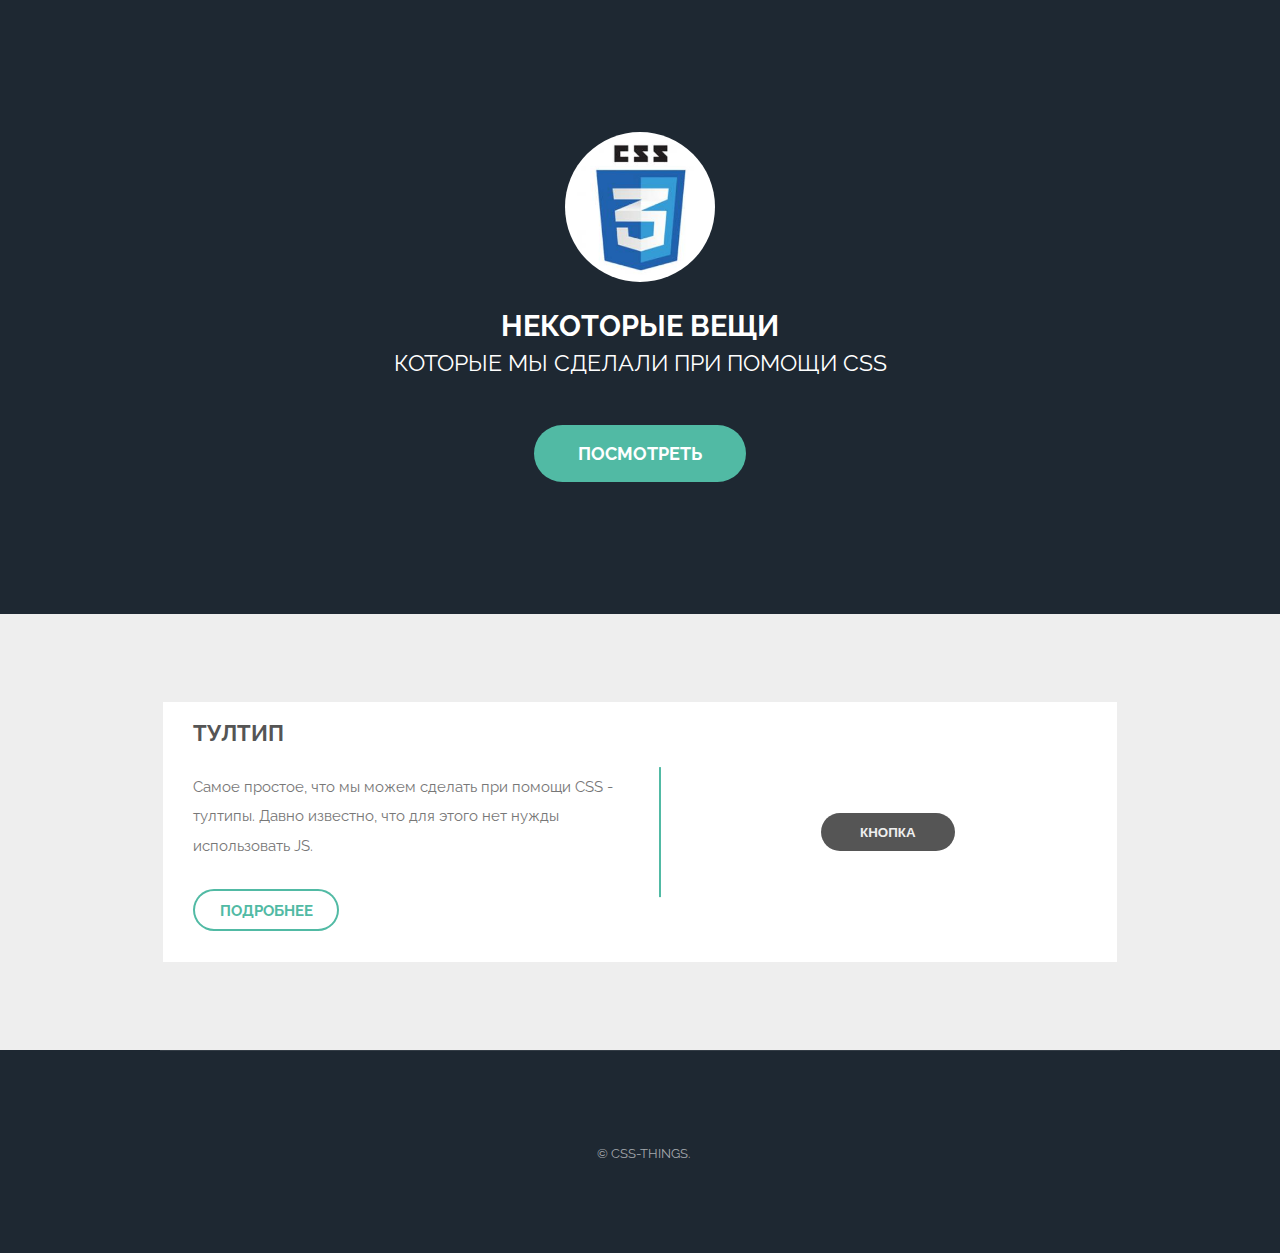
==== commit ace5025f: "tooltip" ====
--- a/index.html
+++ b/index.html
@@ -5,6 +5,7 @@
 		<meta charset="utf-8" />
 		<meta name="viewport" content="width=device-width, initial-scale=1" />
 		<link rel="stylesheet" href="css/main.css" />
+		<link rel="stylesheet" href="tooltip/style.css" />
 	</head>
 	<body>
 		<header>
@@ -41,7 +42,9 @@
 				<!--</article>-->
 
 				<article class="feature right">
-					<span class="image"><img src="images/pic02.jpg" alt="" /></span>
+					<div class="plauground">
+						<button data-tooltip="Текст с подсказкой">Кнопка</button>
+					</div>
 					<div class="content">
 						<h2>Тултип</h2>
 						<p>
--- a/css/main.css
+++ b/css/main.css
@@ -4239,7 +4239,34 @@
 	line-height: 1.85em;
 	font-weight: normal;
 }
-
 section h1{
 	margin: 1em;
 }
+button{
+	transition: box-shadow .2s;
+	will-change: box-shadow;
+}
+button:focus{
+	outline: none;
+	box-shadow: inset 0 0 0 4px #51BAA4;
+}
+article .plauground{
+	width: 48%;
+	display: flex;
+	align-items: center;
+	justify-content: center;
+	position: relative;
+}
+article .plauground:before{
+	content: '';
+	position: absolute;
+	left: 0;
+	top: 50%;
+	transform: translateY(-50%);
+	border-left: 2px solid #51baa4;
+	height: 50%;
+}
+article.feature{
+	display: flex;
+	align-items: stretch;
+}
--- a/tooltip/style.css
+++ b/tooltip/style.css
@@ -0,0 +1,49 @@
+/* Логика */
+[data-tooltip]{
+    position: relative;
+}
+[data-tooltip]:before{
+    content: attr(data-tooltip);
+    position: absolute;
+    top: 0;
+    left: 50%;
+    transition: transform .3s, opacity .3s;
+    transform: translate(-50%,0);
+    transform-origin: 50% calc(100% + 10px);
+    will-change: transform, opacity;
+    opacity: 0;
+}
+[data-tooltip]:hover:before{
+    transform: translate(-50%,calc(-100% - 10px));
+    opacity: 1;
+}
+
+/* Оформление */
+[data-tooltip]:before{
+    color: #000;
+    font-size: .6em;
+    padding: 5px;
+    border-radius: 4px;
+    border: 1px solid #51BAA4;
+    line-height: 1em;
+    pointer-events: none;
+}
+[data-tooltip]:after{
+    content: '';
+    border: 6px solid transparent;
+    height: 0;
+    width: 0;
+    display: block;
+    position: absolute;
+    top: 0;
+    border-top-color: #51BAA4;
+    left: 50%;
+    transform: translate(-50%, 20px);
+    transition: transform .3s .1s, opacity .3s .1s;
+    will-change: transform, opacity;
+    opacity: 0;
+}
+[data-tooltip]:hover:after{
+    transform: translate(-50%, -10px);
+    opacity: 1;
+}
